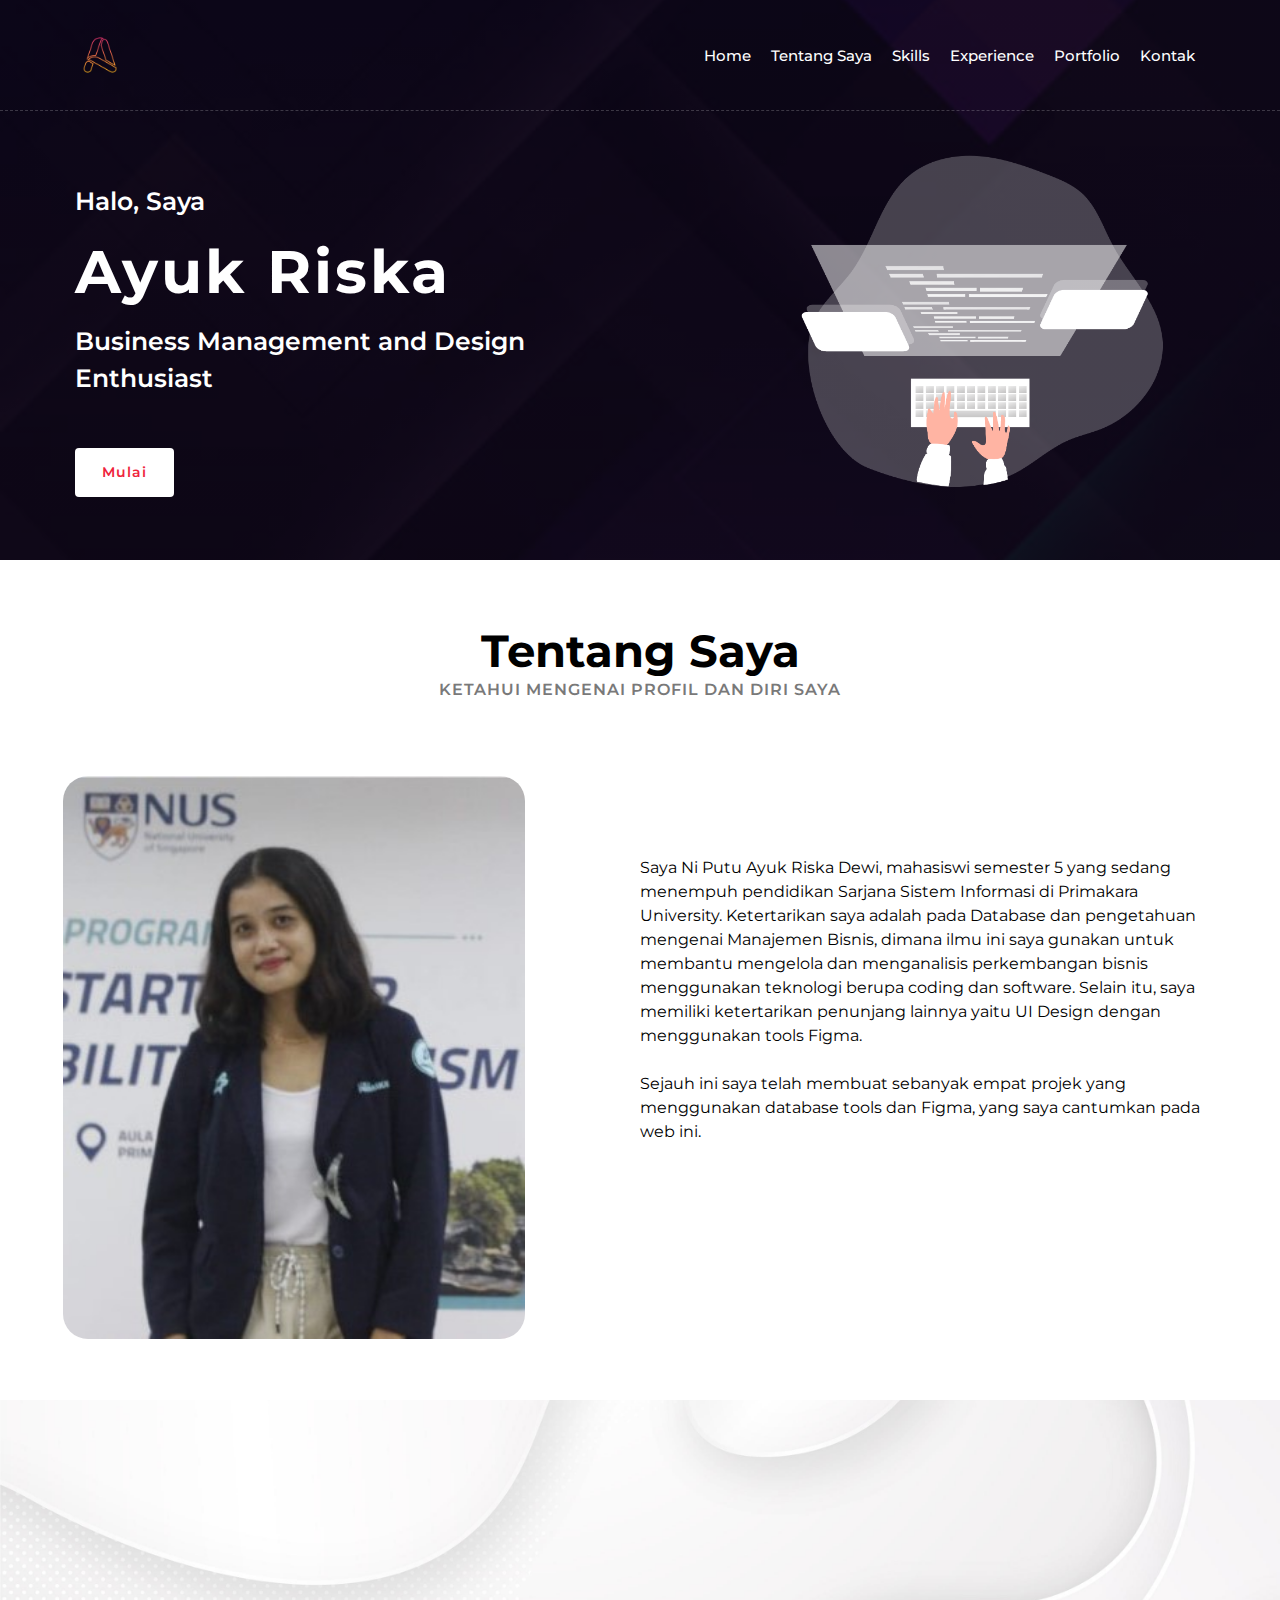
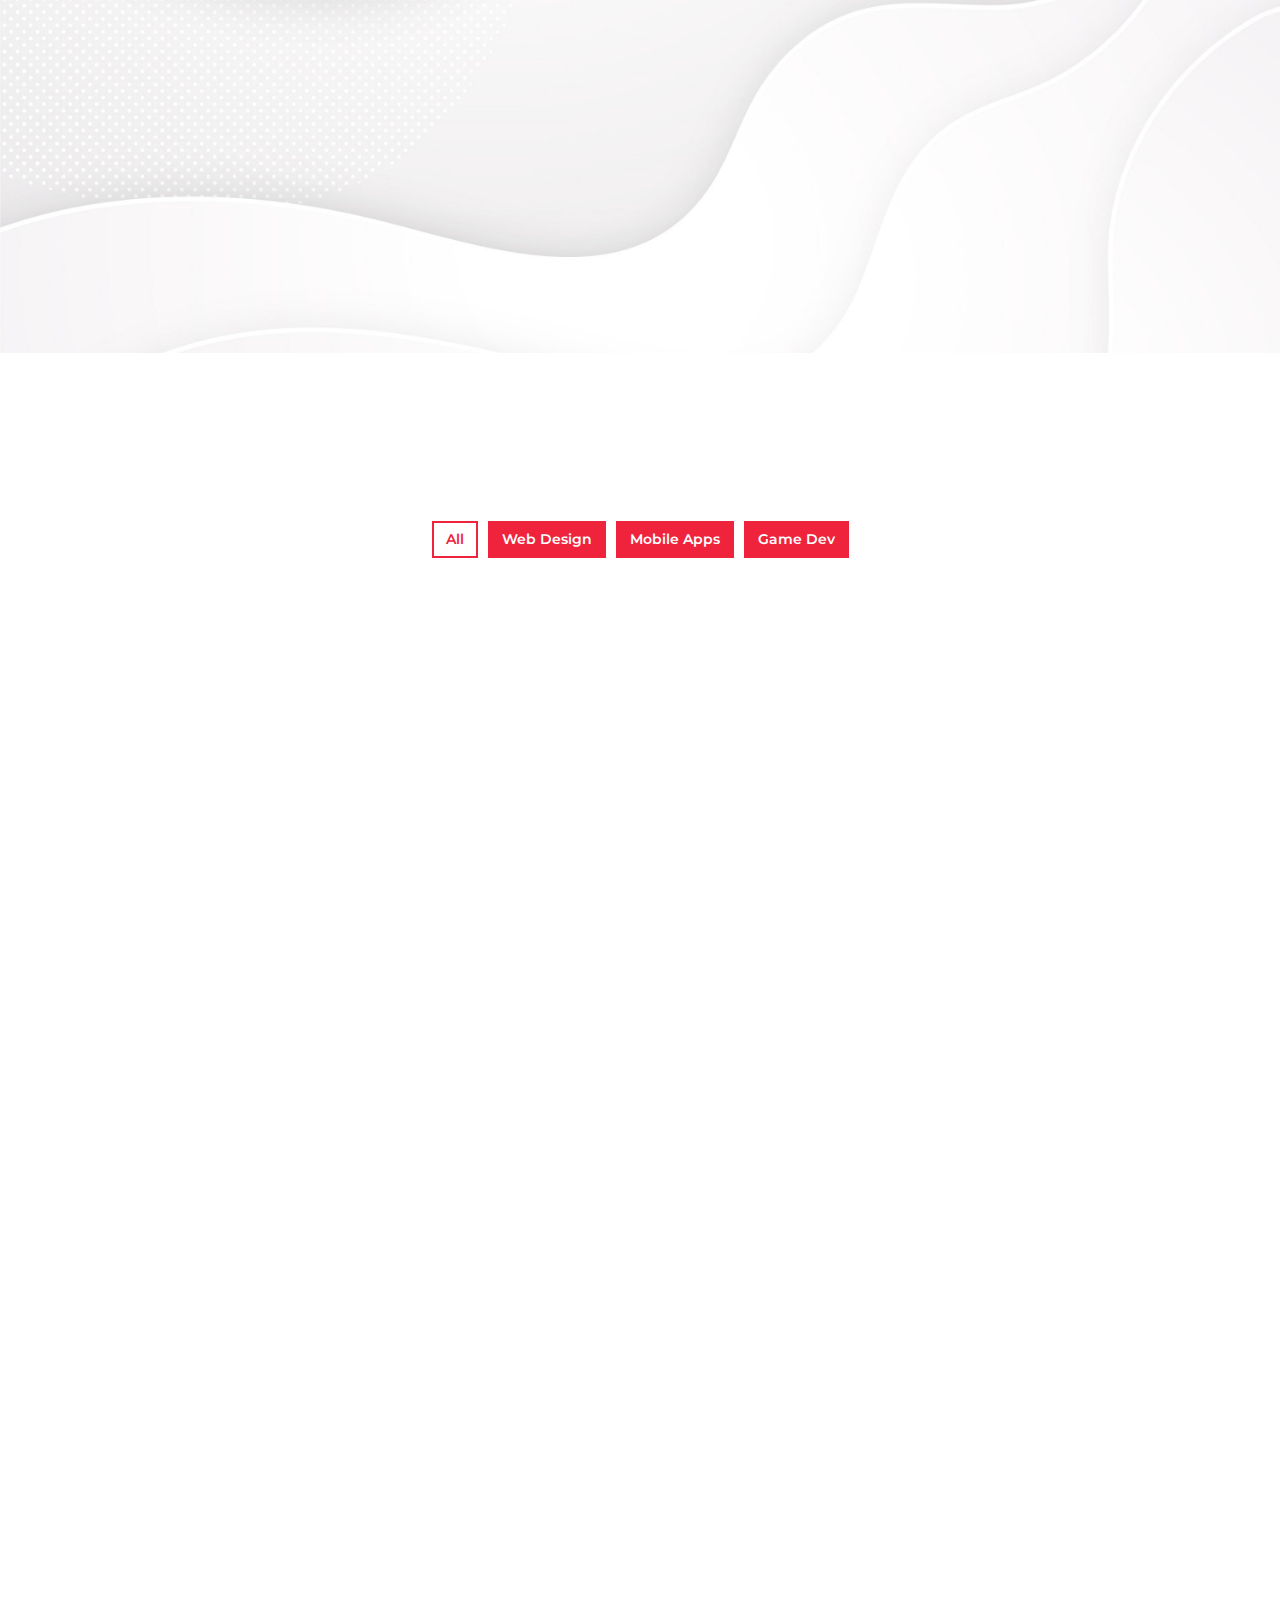
==== index.html @ 1e0d468a "progress 1" ====
<!DOCTYPE html>
<html lang="en">

<head>
    <meta charset="utf-8">
    <title>Ayuk Riska</title>
    <meta content="width=device-width, initial-scale=1.0" name="viewport">
    <meta content="Free Website Template" name="keywords">
    <meta content="Free Website Template" name="description">

    <!-- Favicon -->
    <link href="img/logo.png" rel="icon">

    <!-- Google Font -->
    <link href="https://fonts.googleapis.com/css2?family=Montserrat:wght@300;400;500;600;700&display=swap"
        rel="stylesheet">

    <!-- CSS Libraries -->
    <link href="https://stackpath.bootstrapcdn.com/bootstrap/4.4.1/css/bootstrap.min.css" rel="stylesheet">
    <link href="https://cdnjs.cloudflare.com/ajax/libs/font-awesome/5.10.0/css/all.min.css" rel="stylesheet">
    <link href="lib/animate/animate.min.css" rel="stylesheet">
    <link href="lib/owlcarousel/assets/owl.carousel.min.css" rel="stylesheet">
    <link href="lib/lightbox/css/lightbox.min.css" rel="stylesheet">

    <!-- Template Stylesheet -->
    <link href="css/style.css" rel="stylesheet">
</head>

<body data-spy="scroll" data-target=".navbar" data-offset="51">
    <!-- Nav Bar Start -->
    <div class="navbar navbar-expand-lg bg-light navbar-light">
        <div class="container-fluid">
            <img src="img/letter-a.png" class="navbar-fixed-top" width="50" height="auto">
            <button type="button" class="navbar-toggler" data-toggle="collapse" data-target="#navbarCollapse">
                <span class="navbar-toggler-icon"></span>
            </button>

            <div class="collapse navbar-collapse justify-content-between" id="navbarCollapse">
                <div class="navbar-nav ml-auto">
                    <a href="#home" class="nav-item nav-link active">Home</a>
                    <a href="#about" class="nav-item nav-link">Tentang Saya</a>
                    <a href="#service" class="nav-item nav-link">Skills</a>
                    <a href="#experience" class="nav-item nav-link">Experience</a>
                    <a href="#portfolio" class="nav-item nav-link">Portfolio</a>
                    <a href="#contact" class="nav-item nav-link">Kontak</a>
                </div>
            </div>
        </div>
    </div>
    <!-- Nav Bar End -->


    <!-- Hero Start -->
    <div class="hero" id="home">
        <div class="container-fluid">
            <div class="row align-items-center">
                <div class="col-sm-12 col-md-6">
                    <div class="hero-content">
                        <div class="hero-text">
                            <p>Halo, Saya</p>
                            <h1>Ayuk Riska</h1>
                            <p>Business Management and Design Enthusiast</p>
                        </div>
                        <div class="hero-btn" mt-5>
                            <a class="btn" href="#about">Mulai</a>
                        </div>
                    </div>
                </div>
                <div class="col-sm-12 col-md-6 d-none d-md-block">
                    <div class="hero-image">
                        <img src="img/header.png" alt="Hero Image">
                    </div>
                </div>
            </div>
        </div>
    </div>
    <!-- Hero End -->


 <!-- About Start -->
<div class="about wow fadeInUp" data-wow-delay="0.1s" id="about">
    <div class="container-fluid">
        <div class="row align-items-center">
            <div class="col-lg-12 pt-3">
                <div class="about-content mt-5 mx-3">
                    <div class="section-header text-center">
                        <h2>Tentang Saya</h2>
                        <p>Ketahui mengenai profil dan diri saya</p>
                    </div>
                </div>
                <div class="row mt-5 mx-5">
                    <div class="col-lg-6">
                        <div class="about-img my-3">
                            <img src="img/fotoori.jpg" alt="" style="width:80%;height:90%;">
                        </div>
                    </div>
                    <div class="about-text col-lg-6 text-left mt-5 pt-5">
                        <p>
                            Saya Ni Putu Ayuk Riska Dewi, mahasiswi semester 5 yang sedang menempuh pendidikan Sarjana Sistem
                            Informasi di Primakara University. Ketertarikan saya adalah pada Database dan pengetahuan
                            mengenai Manajemen Bisnis, dimana ilmu ini saya gunakan untuk membantu mengelola dan
                            menganalisis perkembangan bisnis menggunakan teknologi berupa coding dan software. 
                            Selain itu, saya memiliki ketertarikan penunjang lainnya yaitu UI Design
                            dengan menggunakan tools Figma.
                            <br><br>
                            Sejauh ini saya telah membuat sebanyak empat projek yang menggunakan database tools dan
                            Figma, yang saya cantumkan pada web ini.
                        </p>
                    </div>
                </div>
            </div>
        </div>
    </div>
</div>
<!-- About End -->



    <!-- Service Start -->
    <div class="service" id="service">
        <div class="container">
            <div class="section-header text-left wow zoomIn" data-wow-delay="0.1s">
                <h2>Skills Saya</h2>
                <p>Berikut adalah skills serta tools yang saya gunakan</p>
            </div>
            <div class="row">
                <div class="col-lg-6 wow fadeInUp" data-wow-delay="0.0s">
                    <div class="service-item">
                        <div class="service-icon">
                            <i class="fa fa-laptop"></i>
                        </div>
                        <div class="service-text">
                            <h3>UI Design</h3>
                            <p>
                                Figma merupakan aplikasi saya dalam membuat desain antarmuka yang fungsional dan nyaman
                            </p>
                        </div>
                    </div>
                </div>
                <div class="col-lg-6 wow fadeInUp" data-wow-delay="0.2s">
                    <div class="service-item">
                        <div class="service-icon">
                            <i class="fa fa-laptop-code"></i>
                        </div>
                        <div class="service-text">
                            <h3>Graphic Design</h3>
                            <p>
                                Saya dapat membuat desain yang estetik dan menarik dengan tools Canva
                        </div>
                    </div>
                </div>
                <div class="col-lg-6 wow fadeInUp" data-wow-delay="0.4s">
                    <div class="service-item">
                        <div class="service-icon">
                            <i class="fab fa-android"></i>
                        </div>
                        <div class="service-text">
                            <h3>Database Management</h3>
                            <p>
                                Saya menggunakan tools MySQL, PHPmyadmin, dan Mariadb untuk ini
                            </p>
                        </div>
                    </div>
                </div>
                <div class="col-lg-6 wow fadeInUp" data-wow-delay="0.6s">
                    <div class="service-item">
                        <div class="service-icon">
                            <i class="fab fa-instagram"></i>
                        </div>
                        <div class="service-text">
                            <h3>Content Creator Social Media</h3>
                            <p>
                                Saya dapat mengelola konsep, membuat desain grafis, serta caption yang menarik pada sosial media
                            </p>
                        </div>
                    </div>
                </div>
            </div>
        </div>
    </div>
    <!-- Service End -->


    <!-- Portfolio Start -->
    <div class="portfolio" id="portfolio">
        <div class="container">
            <div class="section-header text-center wow zoomIn" data-wow-delay="0.1s">
                <p>My Portfolio</p>
                <h2>My Excellent Portfolio</h2>
            </div>
            <div class="row">
                <div class="col-12">
                    <ul id="portfolio-filter">
                        <li data-filter="*" class="filter-active">All</li>
                        <li data-filter=".filter-1">Web Design</li>
                        <li data-filter=".filter-2">Mobile Apps</li>
                        <li data-filter=".filter-3">Game Dev</li>
                    </ul>
                </div>
            </div>
            <div class="row portfolio-container">
                <div class="col-lg-4 col-md-6 col-sm-12 portfolio-item filter-1 wow fadeInUp" data-wow-delay="0.0s">
                    <div class="portfolio-wrap">
                        <div class="portfolio-img">
                            <img src="img/portfolio-1.jpg" alt="Image">
                        </div>
                        <div class="portfolio-text">
                            <h3>eCommerce Website</h3>
                            <a class="btn" href="img/portfolio-1.jpg" data-lightbox="portfolio">+</a>
                        </div>
                    </div>
                </div>
                <div class="col-lg-4 col-md-6 col-sm-12 portfolio-item filter-2 wow fadeInUp" data-wow-delay="0.2s">
                    <div class="portfolio-wrap">
                        <div class="portfolio-img">
                            <img src="img/portfolio-2.jpg" alt="Image">
                        </div>
                        <div class="portfolio-text">
                            <h3>Product Landing Page</h3>
                            <a class="btn" href="img/portfolio-2.jpg" data-lightbox="portfolio">+</a>
                        </div>
                    </div>
                </div>
                <div class="col-lg-4 col-md-6 col-sm-12 portfolio-item filter-3 wow fadeInUp" data-wow-delay="0.4s">
                    <div class="portfolio-wrap">
                        <div class="portfolio-img">
                            <img src="img/portfolio-3.jpg" alt="Image">
                        </div>
                        <div class="portfolio-text">
                            <h3>JavaScript quiz game</h3>
                            <a class="btn" href="img/portfolio-3.jpg" data-lightbox="portfolio">+</a>
                        </div>
                    </div>
                </div>
                <div class="col-lg-4 col-md-6 col-sm-12 portfolio-item filter-1 wow fadeInUp" data-wow-delay="0.6s">
                    <div class="portfolio-wrap">
                        <div class="portfolio-img">
                            <img src="img/portfolio-4.jpg" alt="Image">
                        </div>
                        <div class="portfolio-text">
                            <h3>JavaScript drawing</h3>
                            <a class="btn" href="img/portfolio-4.jpg" data-lightbox="portfolio">+</a>
                        </div>
                    </div>
                </div>
                <div class="col-lg-4 col-md-6 col-sm-12 portfolio-item filter-2 wow fadeInUp" data-wow-delay="0.8s">
                    <div class="portfolio-wrap">
                        <div class="portfolio-img">
                            <img src="img/portfolio-5.jpg" alt="Image">
                        </div>
                        <div class="portfolio-text">
                            <h3>Social Mobile Apps</h3>
                            <a class="btn" href="img/portfolio-5.jpg" data-lightbox="portfolio">+</a>
                        </div>
                    </div>
                </div>
                <div class="col-lg-4 col-md-6 col-sm-12 portfolio-item filter-3 wow fadeInUp" data-wow-delay="1s">
                    <div class="portfolio-wrap">
                        <div class="portfolio-img">
                            <img src="img/portfolio-6.jpg" alt="Image">
                        </div>
                        <div class="portfolio-text">
                            <h3>Company Website</h3>
                            <a class="btn" href="img/portfolio-6.jpg" data-lightbox="portfolio">+</a>
                        </div>
                    </div>
                </div>
            </div>
        </div>
    </div>
    <!-- Portfolio End -->



    <!-- Footer Start -->
    <div class="footer wow fadeIn" data-wow-delay="0.3s">
        <div class="container-fluid">
            <div class="container">
                <div class="footer-info">
                    <h2>Kate Winslet</h2>
                    <h3>123 Street, New York, USA</h3>
                    <div class="footer-menu">
                        <p>+012 345 67890</p>
                        <p>info@example.com</p>
                    </div>
                    <div class="footer-social">
                        <a href=""><i class="fab fa-twitter"></i></a>
                        <a href=""><i class="fab fa-facebook-f"></i></a>
                        <a href=""><i class="fab fa-youtube"></i></a>
                        <a href=""><i class="fab fa-instagram"></i></a>
                        <a href=""><i class="fab fa-linkedin-in"></i></a>
                    </div>
                </div>
            </div>
            <div class="container copyright">
                <p>&copy; <a href="#">Your Site Name</a>, All Right Reserved | Designed By <a
                        href="https://htmlcodex.com">HTML Codex</a></p>
            </div>
        </div>
    </div>
    <!-- Footer End -->


    <!-- Back to top button -->
    <a href="#" class="btn back-to-top"><i class="fa fa-chevron-up"></i></a>


    <!-- Pre Loader -->
    <div id="loader" class="show">
        <div class="loader"></div>
    </div>


    <!-- JavaScript Libraries -->
    <script src="https://code.jquery.com/jquery-3.4.1.min.js"></script>
    <script src="https://stackpath.bootstrapcdn.com/bootstrap/4.4.1/js/bootstrap.bundle.min.js"></script>
    <script src="lib/easing/easing.min.js"></script>
    <script src="lib/wow/wow.min.js"></script>
    <script src="lib/waypoints/waypoints.min.js"></script>
    <script src="lib/typed/typed.min.js"></script>
    <script src="lib/owlcarousel/owl.carousel.min.js"></script>
    <script src="lib/isotope/isotope.pkgd.min.js"></script>
    <script src="lib/lightbox/js/lightbox.min.js"></script>

    <!-- Contact Javascript File -->
    <script src="mail/jqBootstrapValidation.min.js"></script>
    <script src="mail/contact.js"></script>

    <!-- Template Javascript -->
    <script src="js/main.js"></script>
</body>

</html>
---- css/style.css ----
/*******************************/
/********* General CSS *********/
/*******************************/
body {
  color: #797979;
  background: #ffffff;
  font-family: "Montserrat", sans-serif;
}

h1,
h2,
h3,
h4,
h5,
h6 {
  color: #000;
}

a {
  color: #313131;
  transition: 0.3s;
}

a:hover,
a:active,
a:focus {
  color: #ef233c;
  outline: none;
  text-decoration: none;
}

.btn:focus,
.form-control:focus {
  box-shadow: none;
}

.container-fluid {
  max-width: 1366px;
}

.btn {
  padding: 12px 25px;
  font-size: 14px;
  font-weight: 600;
  letter-spacing: 1px;
  color: #ffffff;
  background: #ef233c;
  border: 2px solid transparent;
  border-radius: 20;
  box-shadow: inset 0 0 0 50px #ef233c;
  transition: ease-out 0.3s;
}

.btn:hover {
  color: #ef233c;
  background: transparent;
  box-shadow: inset 0 0 0 0 #ef233c;
  border-color: #ef233c;
}

#loader {
  position: fixed;
  top: 0;
  right: 0;
  bottom: 0;
  left: 0;
  display: flex;
  align-items: center;
  justify-content: center;
  background: #ffffff;
  opacity: 0;
  visibility: hidden;
  -webkit-transition: opacity 0.3s ease-out, visibility 0s linear 0.3s;
  -o-transition: opacity 0.3s ease-out, visibility 0s linear 0.3s;
  transition: opacity 0.3s ease-out, visibility 0s linear 0.3s;
  z-index: 999;
}

#loader.show {
  -webkit-transition: opacity 0.6s ease-out, visibility 0s linear 0s;
  -o-transition: opacity 0.6s ease-out, visibility 0s linear 0s;
  transition: opacity 0.6s ease-out, visibility 0s linear 0s;
  visibility: visible;
  opacity: 1;
}

#loader .loader {
  position: relative;
  width: 45px;
  height: 45px;
  border: 5px solid #dddddd;
  border-top: 5px solid #ef233c;
  border-radius: 50%;
  -webkit-animation: spin 2s linear infinite;
  animation: spin 2s linear infinite;
}

@-webkit-keyframes spin {
  0% {
    -webkit-transform: rotate(0deg);
  }
  100% {
    -webkit-transform: rotate(360deg);
  }
}

@keyframes spin {
  0% {
    transform: rotate(0deg);
  }
  100% {
    transform: rotate(360deg);
  }
}

.back-to-top {
  position: fixed;
  display: none;
  width: 44px;
  height: 44px;
  padding: 8px 0;
  text-align: center;
  line-height: 1;
  font-size: 22px;
  right: 15px;
  bottom: 15px;
  z-index: 9;
}

.back-to-top i {
  color: #ffffff;
}

.back-to-top:hover i {
  color: #414141;
}

/**********************************/
/*********** Nav Bar CSS **********/
/**********************************/
.navbar {
  position: relative;
  transition: 0.5s;
  z-index: 999;
}

.navbar.nav-sticky {
  position: fixed;
  top: 0;
  width: 100%;
  box-shadow: 0 2px 5px rgba(0, 0, 0, 0.3);
}

.navbar .navbar-brand {
  margin: 0;
  font-size: 45px;
  line-height: 0px;
  font-weight: 700;
  letter-spacing: 2px;
  transition: 0.5s;
}

.navbar .navbar-brand img {
  max-width: 100%;
  max-height: 40px;
}

.navbar .dropdown-menu {
  margin-top: 0;
  border: 0;
  border-radius: 0;
  background: #f8f9fa;
}

@media (min-width: 992px) {
  .navbar {
    position: absolute;
    width: 100%;
    padding: 30px 60px;
    background: transparent !important;
    border-bottom: 1px dashed rgba(256, 256, 256, 0.2);
    z-index: 9;
  }

  .navbar.nav-sticky {
    padding: 10px 60px;
    background: #ffffff !important;
  }

  .navbar .navbar-brand {
    color: #ffffff;
  }

  .navbar.nav-sticky .navbar-brand {
    color: #ef233c;
  }

  .navbar-light .navbar-nav .nav-link,
  .navbar-light .navbar-nav .nav-link:focus {
    padding: 10px 10px 8px 10px;
    color: #ffffff;
    font-size: 15px;
    font-weight: 500;
  }

  .navbar-light.nav-sticky .navbar-nav .nav-link,
  .navbar-light.nav-sticky .navbar-nav .nav-link:focus {
    color: #414141;
  }

  .navbar-light .navbar-nav .nav-link:hover,
  .navbar-light .navbar-nav .nav-link.active {
    color: #fff;
  }

  .navbar-light.nav-sticky .navbar-nav .nav-link:hover,
  .navbar-light.nav-sticky .navbar-nav .nav-link.active {
    color: #de3e16;
  }
}

@media (max-width: 991.98px) {
  .navbar {
    padding: 15px;
    background: #ffffff !important;
  }

  .navbar .navbar-brand {
    color: #ef233c;
  }

  .navbar .navbar-nav {
    margin-top: 15px;
  }

  .navbar a.nav-link {
    padding: 5px;
  }

  .navbar .dropdown-menu {
    box-shadow: none;
  }
}

/*******************************/
/********** Hero CSS ***********/
/*******************************/
.hero {
  position: relative;
  width: 100%;
  margin-bottom: 45px;
  padding: 120px 0 0 0;
  overflow: hidden;
  background: linear-gradient(rgba(0, 0, 0, 0.85), rgba(0, 0, 0, 0.85)),
    url(../img/bg.jpg) repeat;
  background-position: center;
  background-repeat: no-repeat;
  background-size: cover;
}

.hero .container-fluid {
  padding: 0;
}

.hero .hero-image {
  position: relative;
  text-align: right;
  padding-right: 75px;
}

.hero .hero-image img {
  max-width: 80%;
  max-height: 80%;
}

.hero .hero-content {
  position: relative;
  padding-left: 75px;
  display: flex;
  align-items: flex-start;
  justify-content: center;
  flex-direction: column;
}

.hero .hero-text p {
  color: #ffffff;
  font-size: 25px;
  font-weight: 600;
  margin-bottom: 15px;
}

.hero .hero-text h1 {
  color: #ffffff;
  font-size: 60px;
  font-weight: 700;
  letter-spacing: 3px;
  margin-bottom: 15px;
}

.hero .hero-text h3 {
  display: inline-block;
  margin: 0;
  height: 35px;
  color: #ffffff;
  font-size: 35px;
  font-weight: 600;
}

.hero .hero-btn .btn {
  margin-top: 35px;
  color: #ef233c;
  background: #ffffff;
  box-shadow: inset 0 0 0 50px #ffffff;
}

.hero .hero-btn .btn:hover {
  color: #ffffff;
  background: transparent;
  box-shadow: inset 0 0 0 0 #ffffff;
  border-color: #ffffff;
}

.hero .hero-btn .btn:first-child {
  margin-right: 10px;
}

@media (max-width: 991.98px) {
  .hero {
    padding-top: 60px;
  }

  .hero .hero-content {
    padding: 0 15px;
  }

  .hero .hero-text p {
    font-size: 20px;
  }

  .hero .hero-text h1 {
    font-size: 45px;
  }

  .hero .hero-text h3 {
    font-size: 25px;
    height: 25px;
  }

  .hero .hero-btn .btn {
    padding: 12px 30px;
    letter-spacing: 1px;
  }
}

@media (max-width: 767.98px) {
  .hero {
    padding-top: 60px;
    padding-bottom: 60px;
  }

  .hero,
  .hero .hero-text,
  .hero .hero-btn {
    width: 100%;
    text-align: center;
  }

  .hero .hero-text p {
    font-size: 18px;
  }

  .hero .hero-text h1 {
    font-size: 35px;
  }

  .hero .hero-text h3 {
    font-size: 22px;
    height: 22px;
  }

  .hero .hero-btn .btn {
    padding: 10px 15px;
    letter-spacing: 1px;
  }
}

@media (max-width: 575.98px) {
  .hero .hero-text p {
    font-size: 16px;
  }

  .hero .hero-text h1 {
    font-size: 30px;
  }

  .hero .hero-text h3 {
    font-size: 18px;
    height: 18px;
  }

  .hero .hero-btn .btn {
    padding: 8px 10px;
    letter-spacing: 0;
  }
}

/*******************************/
/******* Section Header ********/
/*******************************/
.section-header {
  position: relative;
  margin-bottom: 45px;
}

.section-header p {
  display: inline-block;

  margin-bottom: 10px;

  position: relative;
  font-size: 16px;
  font-weight: 600;
  letter-spacing: 1px;
  text-transform: uppercase;
  background: #ffffff;
}

.section-header h2 {
  margin: 0;
  position: relative;
  font-size: 45px;
  font-weight: 700;
  font-color: #000;
  /*background: -webkit-linear-gradient(#EC1E84, #fad955);
    -webkit-background-clip: text;
    -webkit-text-fill-color: transparent; */
}

@media (max-width: 767.98px) {
  .section-header h2 {
    font-size: 30px;
  }
}

/********** About CSS **********/

.about {
  position: relative;
  width: 100%;
  margin: -45px 0 45px 0;
}

.about .col-lg-6 {
  padding: 0;
}

.about .section-header {
  margin-bottom: 30px;
}

.about .about-img {
  position: relative;
  border-radius: 25px;
}

.about .about-img img {
  position: relative;
  object-fit: cover;
  border-radius: 25px;
}

.about .about-content {
  padding: 0 60px;
}

.about .about-text p {
  font-size: 16px;
  color: #000;
}

.about .skills {
  margin-bottom: 30px;
}

.about .skill-name {
  margin-top: 15px;
}

.about .skill-name p {
  display: inline-block;
  margin-bottom: 5px;
  font-size: 16px;
  font-weight: 400;
}

.about .skill-name p:last-child {
  float: right;
}

.about .progress {
  height: 10px;
  border-radius: 10px;
  background: #dddddd;
}

.about .progress .progress-bar {
  width: 0px;
  background: #ef233c;
  border-radius: 10px;
  transition: 2s;
}

.about .about-text a.btn {
  margin-top: 15px;
}

@media (max-width: 991.98px) {
  .about .about-content {
    padding: 45px 15px 0 15px;
  }
}

/*******************************/
/******* Experience CSS ********/
/*******************************/
.experience {
  position: relative;
  padding: 45px 0 15px 0;
}

.experience .timeline {
  position: relative;
  width: 100%;
}

.experience .timeline::after {
  content: "";
  position: absolute;
  width: 2px;
  background: #ef233c;
  top: 0;
  bottom: 0;
  left: 50%;
  margin-left: -1px;
}

.experience .timeline .timeline-item {
  position: relative;
  background: inherit;
  width: 50%;
  margin-bottom: 30px;
}

.experience .timeline .timeline-item.left {
  left: 0;
  padding-right: 30px;
}

.experience .timeline .timeline-item.right {
  left: 50%;
  padding-left: 30px;
}

.experience .timeline .timeline-item::after {
  content: "";
  position: absolute;
  width: 16px;
  height: 16px;
  top: 48px;
  right: -8px;
  background: #ffffff;
  border: 2px solid #ef233c;
  border-radius: 16px;
  z-index: 1;
}

.experience .timeline .timeline-item.right::after {
  left: -8px;
}

.experience .timeline .timeline-item::before {
  content: "";
  position: absolute;
  width: 0;
  height: 0;
  top: 46px;
  right: 10px;
  z-index: 1;
  border: 10px solid;
  border-color: transparent transparent transparent #dddddd;
}

.experience .timeline .timeline-item.right::before {
  left: 10px;
  border-color: transparent #dddddd transparent transparent;
}

.experience .timeline .timeline-date {
  position: absolute;
  width: 100%;
  top: 44px;
  font-size: 16px;
  font-weight: 600;
  color: #ef233c;
  text-transform: uppercase;
  letter-spacing: 1px;
  z-index: 1;
}

.experience .timeline .timeline-item.left .timeline-date {
  text-align: left;
  left: calc(100% + 55px);
}

.experience .timeline .timeline-item.right .timeline-date {
  text-align: right;
  right: calc(100% + 55px);
}

.experience .timeline .timeline-text {
  padding: 30px;
  background: #ffffff;
  position: relative;
  border-right: 5px solid #dddddd;
  box-shadow: 0 0 60px rgba(0, 0, 0, 0.08);
}

.experience .timeline .timeline-item.right .timeline-text {
  border-right: none;
  border-left: 5px solid #dddddd;
}

.experience .timeline .timeline-text h2 {
  margin: 0 0 5px 0;
  font-size: 22px;
  font-weight: 600;
}

.experience .timeline .timeline-text h4 {
  margin: 0 0 10px 0;
  font-size: 16px;
  font-style: italic;
  font-weight: 400;
}

.experience .timeline .timeline-text p {
  margin: 0;
  font-size: 16px;
}

@media (max-width: 767.98px) {
  .experience .timeline::after {
    left: 8px;
  }

  .experience .timeline .timeline-item {
    width: 100%;
    padding-left: 38px;
  }

  .experience .timeline .timeline-item.left {
    padding-right: 0;
  }

  .experience .timeline .timeline-item.right {
    left: 0%;
    padding-left: 38px;
  }

  .experience .timeline .timeline-item.left::after,
  .experience .timeline .timeline-item.right::after {
    left: 0;
  }

  .experience .timeline .timeline-item.left::before,
  .experience .timeline .timeline-item.right::before {
    left: 18px;
    border-color: transparent #dddddd transparent transparent;
  }

  .experience .timeline .timeline-item.left .timeline-date,
  .experience .timeline .timeline-item.right .timeline-date {
    position: relative;
    top: 0;
    right: auto;
    left: 0;
    text-align: left;
    margin-bottom: 10px;
  }

  .experience .timeline .timeline-item.left .timeline-text,
  .experience .timeline .timeline-item.right .timeline-text {
    border-right: none;
    border-left: 5px solid #dddddd;
  }
}

/*******************************/
/********* Service CSS *********/
/*******************************/
.service {
  position: relative;
  width: 100%;
  padding: 45px 0 15px 0;
  background: url(../img/bgputih.jpg) no-repeat center center;
  background-size: cover;
}

.service .service-item {
  position: relative;
  margin-bottom: 30px;
  display: flex;
  align-items: center;
  box-shadow: inset 0 0 0 0 transparent;
  transition: ease-out 0.5s;
}

.service .service-item:hover {
  box-shadow: inset 800px 0 0 0 #2e2d2d;
}

.service .service-icon {
  position: relative;
  width: 150px;
  min-height: 150px;
  display: flex;
  align-items: center;
  justify-content: center;
  border: 1px solid #000;
  background: #ffffff;
}

.service .service-icon i {
  position: relative;
  font-size: 60px;
  color: #000;
  transition: 0.3s;
}

.service .service-item:hover i {
  font-size: 75px;
}

.service .service-text {
  position: relative;
  width: calc(100% - 120px);
  padding: 0 30px;
}

.service .service-text h3 {
  margin-bottom: 10px;
  font-size: 20px;
  font-weight: 600;
  transition: 1s;
}

.service .service-text p {
  margin: 0;
  font-size: 16px;
  transition: 1s;
}

.service .service-item:hover .service-text h3,
.service .service-item:hover .service-text p {
  color: #fff;
}

@media (max-width: 575.98px) {
  .service .service-text h3 {
    font-size: 16px;
    margin-bottom: 5px;
  }

  .service .service-text p {
    font-size: 14px;
  }
}

/*******************************/
/******** Portfolio CSS ********/
/*******************************/
.portfolio {
  position: relative;
  padding: 45px 0 15px 0;
}

.portfolio #portfolio-filter {
  padding: 0;
  margin: -15px 0 25px 0;
  list-style: none;
  font-size: 0;
  text-align: center;
}

.portfolio #portfolio-filter li {
  cursor: pointer;
  display: inline-block;
  margin: 5px;
  padding: 6px 12px;
  font-size: 14px;
  font-weight: 600;
  color: #ffffff;
  background: #ef233c;
  border: 2px solid transparent;
  border-radius: 0;
  box-shadow: inset 0 0 0 50px #ef233c;
  transition: ease-out 0.3s;
  -webkit-transition: ease-out 0.3s;
  -moz-transition: ease-out 0.3s;
}

.portfolio #portfolio-filter li:hover,
.portfolio #portfolio-filter li.filter-active {
  color: #ef233c;
  background: transparent;
  box-shadow: inset 0 0 0 0 #ef233c;
  border-color: #ef233c;
}

.portfolio .portfolio-item {
  position: relative;
}

.portfolio .portfolio-wrap {
  position: relative;
  width: 100%;
}

.portfolio .portfolio-img {
  position: relative;
  overflow: hidden;
}

.portfolio .portfolio-img img {
  position: relative;
  width: 100%;
  height: 100%;
  object-fit: cover;
  transform: scale(1.1);
  transition: 0.5s;
}

.portfolio .portfolio-item:hover img {
  margin-left: 15px;
}

.portfolio .portfolio-text {
  position: relative;
  height: 60px;
  width: calc(100% - 30px);
  margin: -30px 15px 30px 15px;
  display: flex;
  align-items: center;
  background: #ffffff;
  box-shadow: 0 0 15px rgba(0, 0, 0, 0.12);
}

.portfolio .portfolio-text h3 {
  width: calc(100% - 70px);
  font-size: 18px;
  font-weight: 600;
  margin: 0 0 0 15px;
  white-space: nowrap;
  overflow: hidden;
}

.portfolio .portfolio-text a.btn {
  width: 50px;
  height: 50px;
  padding: 0 0 2px 1px;
  display: flex;
  align-items: center;
  justify-content: center;
  font-size: 45px;
  font-weight: 100;
}

.portfolio .portfolio-item:hover a.btn {
  color: #ef233c;
  background: transparent;
  box-shadow: inset 0 0 0 0 #ef233c;
  border-color: #ef233c;
}

/*******************************/
/********* Banner CSS **********/
/*******************************/
.banner {
  position: relative;
  width: 100%;
  margin: 45px 0;
  padding: 90px 0;
  background: #ef233c;
}

.banner .container {
  max-width: 750px;
  text-align: center;
}

.banner .section-header {
  margin-bottom: 20px;
}

.banner .section-header p {
  color: #414141;
  background: transparent;
}

.banner .section-header p::after {
  display: none;
}

.banner .section-header h2 {
  color: #ffffff;
}

.banner .section-header h2 span {
  color: #414141;
  font-size: 50px;
}

.banner .banner-text p {
  font-size: 18px;
  color: #ffffff;
}

.banner .banner-text .btn {
  margin-top: 15px;
  color: #ef233c;
  background: #ffffff;
  box-shadow: inset 0 0 0 50px #ffffff;
}

.banner .banner-text .btn:hover {
  color: #ffffff;
  background: transparent;
  box-shadow: inset 0 0 0 0 #ffffff;
  border-color: #ffffff;
}

/*******************************/
/********* Pricing CSS *********/
/*******************************/
.price {
  position: relative;
  width: 100%;
  padding: 45px 0 15px 0;
}

.price .row {
  padding: 0 15px;
}

.price .col-md-4 {
  padding: 0;
}

.price .price-item {
  position: relative;
  margin-bottom: 30px;
  background: #ffffff;
}

.price .featured-item {
  box-shadow: 0 0 30px rgba(0, 0, 0, 0.2);
  z-index: 1;
}

.price .price-header,
.price .price-body,
.price .price-footer {
  position: relative;
  text-align: center;
}

.price .price-header {
  padding: 45px 0 30px 0;
  color: #414141;
}

.price .price-item.featured-item .price-header {
  color: #ef233c;
}

.price .price-title h2 {
  font-size: 25px;
  font-weight: 400;
  text-transform: uppercase;
}

.price .price-prices h2 {
  font-size: 45px;
  font-weight: 700;
  margin-left: 10px;
}

.price .price-prices h2 small {
  position: absolute;
  font-size: 18px;
  font-weight: 400;
  margin-top: 9px;
  margin-left: -12px;
}

.price .price-prices h2 span {
  margin-left: 1px;
  font-size: 18px;
  font-weight: 400;
}

.price .price-item.featured-item h2 {
  color: #ef233c;
}

.price .price-body {
  padding: 0 0 20px 0;
}

.price .price-description ul {
  margin: 0;
  padding: 0;
  list-style: none;
}

.price .price-description ul li {
  padding: 0 0 20px 0;
}

.price .price-item .price-action {
  padding-bottom: 45px;
}

.price .price-item .price-action .btn {
  color: #ffffff;
  background: #414141;
  box-shadow: inset 0 0 0 50px #414141;
}

.price .price-item .price-action .btn:hover {
  color: #414141;
  background: transparent;
  box-shadow: inset 0 0 0 0 #414141;
  border-color: #414141;
}

.price .price-item.featured-item .price-action .btn {
  color: #ffffff;
  background: #ef233c;
  box-shadow: inset 0 0 0 50px #ef233c;
}

.price .price-item.featured-item .price-action .btn:hover {
  color: #ef233c;
  background: transparent;
  box-shadow: inset 0 0 0 0 #ef233c;
  border-color: #ef233c;
}

/*******************************/
/*********** Team CSS **********/
/*******************************/
.team {
  position: relative;
  width: 100%;
  padding: 45px 0 15px 0;
}

.team .team-item {
  position: relative;
  background: #ffffff;
  margin-bottom: 30px;
  display: flex;
  align-items: center;
  justify-content: flex-start;
  box-shadow: inset 0 0 0 0 transparent;
  transition: ease-out 0.5s;
}

.team .team-img {
  position: relative;
  width: 50%;
  overflow: hidden;
}

.team .team-img img {
  position: relative;
  width: 100%;
  transition: 0.5s;
}

.team .team-text {
  position: relative;
  width: 50%;
  padding: 0 30px;
}

.team .team-text h2 {
  color: #ef233c;
  font-size: 18px;
  font-weight: 600;
  margin-bottom: 5px;
  transition: 1s;
}

.team .team-text h4 {
  font-size: 14px;
  font-weight: 600;
  margin-bottom: 15px;
  transition: 1s;
}

.team .team-text p {
  margin-bottom: 20px;
  transition: 1s;
}

.team .team-social {
  position: relative;
  display: flex;
  align-items: center;
  justify-content: flex-start;
}

.team .team-social a.btn {
  width: 35px;
  height: 35px;
  padding: 0;
  display: flex;
  align-items: center;
  justify-content: center;
  font-size: 14px;
  font-weight: normal;
  margin-right: 5px;
}

.team .team-item:hover {
  box-shadow: inset 800px 0 0 0 #ef233c;
}

.team .team-item:hover .team-img img {
  transform: scale(1.2);
}

.team .team-item:hover .team-text h2,
.team .team-item:hover .team-text h4,
.team .team-item:hover .team-text p {
  color: #ffffff;
}

.team .team-item:hover .team-social a.btn {
  background: #ffffff;
}

.team .team-item:hover .team-social a.btn:hover {
  border-color: #ffffff;
}

@media (max-width: 575.98px) {
  .team .team-text {
    padding: 0 15px;
  }

  .team .team-text h2 {
    font-size: 16px;
    margin-bottom: 0;
  }

  .team .team-text h4 {
    margin-bottom: 5px;
  }

  .team .team-text p {
    font-size: 14px;
    line-height: 18px;
    margin-bottom: 10px;
  }
}

/*******************************/
/******* Testimonial CSS *******/
/*******************************/
.testimonial {
  position: relative;
  margin: 45px 0;
  padding: 90px 0;
  background: #ef233c;
}

.testimonial .container {
  max-width: 900px;
}

.testimonial .testimonial-icon {
  margin-bottom: 45px;
  text-align: center;
}

.testimonial .testimonial-icon i {
  font-size: 60px;
  color: rgba(256, 256, 256, 0.5);
}

.testimonial .testimonial-item {
  position: relative;
  margin: 0 15px;
  text-align: center;
}

.testimonial .testimonial-img {
  position: relative;
  margin-bottom: 15px;
  z-index: 1;
}

.testimonial .testimonial-item img {
  margin: 0 auto;
  width: 120px;
  padding: 10px;
  border: 5px dotted #ffffff;
  border-radius: 100px;
}

.testimonial .testimonial-text {
  position: relative;
  margin-top: -70px;
  padding: 65px 35px 30px 35px;
  text-align: center;
  background: #ffffff;
  border-radius: 500px;
}

.testimonial .testimonial-item p {
  font-size: 18px;
  font-style: italic;
}

.testimonial .testimonial-text h3 {
  color: #ef233c;
  font-size: 18px;
  font-weight: 600;
  margin-bottom: 10px;
}

.testimonial .testimonial-text h4 {
  color: #666666;
  font-size: 14px;
  margin-bottom: 0;
}

.testimonial .owl-dots {
  margin-top: 15px;
  text-align: center;
}

.testimonial .owl-dot {
  display: inline-block;
  margin: 0 5px;
  width: 12px;
  height: 12px;
  border-radius: 50%;
  background: rgba(256, 256, 256, 0.5);
}

.testimonial .owl-dot.active {
  background: #ffffff;
}

/*******************************/
/********* Contact CSS *********/
/*******************************/
.contact {
  position: relative;
  width: 100%;
  margin: 45px 0;
  background: #ef233c;
}

.contact .container-fluid {
  background: url(../img/contact.jpg) left center no-repeat;
  background-size: contain;
}

.contact .contact-form {
  position: relative;
  padding: 90px 0 90px 45px;
  background: #ef233c;
}

.contact .contact-form input {
  color: #ffffff;
  padding: 15px 0;
  background: none;
  border-radius: 0;
  border: none;
  border-bottom: 1px solid rgba(256, 256, 256, 0.5);
}

.contact .contact-form textarea {
  color: #ffffff;
  height: 90px;
  padding: 15px 0;
  background: none;
  border-radius: 0;
  border: none;
  border-bottom: 1px solid rgba(256, 256, 256, 0.5);
}

.contact .contact-form .form-control::placeholder {
  color: #ffffff;
  opacity: 1;
}

.contact .contact-form .form-control:-ms-input-placeholder,
.contact .contact-form .form-control::-ms-input-placeholder {
  color: #ffffff;
}

.contact .contact-form .btn {
  margin-top: 35px;
  color: #ef233c;
  background: #ffffff;
  box-shadow: inset 0 0 0 50px #ffffff;
}

.contact .contact-form .btn:hover {
  color: #ffffff;
  background: transparent;
  box-shadow: inset 0 0 0 0 #ffffff;
  border-color: #ffffff;
}

.contact .help-block ul {
  margin: 0;
  padding: 0;
  list-style-type: none;
  font-size: 14px;
  font-style: italic;
  color: #ffffff;
}

@media (max-width: 767.98px) {
  .contact .container-fluid {
    background: none;
  }

  .contact .contact-form {
    padding: 90px 0;
  }
}

/*******************************/
/*********** Blog CSS **********/
/*******************************/
.blog {
  position: relative;
  width: 100%;
  padding: 45px 0 15px 0;
}

.blog .blog-item {
  position: relative;
  margin-bottom: 30px;
}

.blog .blog-img {
  position: relative;
  width: 100%;
  overflow: hidden;
}

.blog .blog-img img {
  width: 100%;
  transition: 0.5s;
}

.blog .blog-item:hover img {
  transform: scale(1.1);
}

.blog .blog-text {
  position: relative;
  padding: 30px;
  border-right: 1px solid rgba(0, 0, 0, 0.07);
  border-bottom: 1px solid rgba(0, 0, 0, 0.07);
  border-left: 1px solid rgba(0, 0, 0, 0.07);
}

.blog .blog-text h2 {
  font-size: 25px;
  font-weight: 600;
}

.blog .blog-text p {
  margin-bottom: 10px;
}

.blog .blog-item a.btn {
  margin-top: 10px;
  padding: 8px 15px;
}

.blog .blog-item a.btn i {
  margin-left: 5px;
}

.blog .blog-meta {
  position: relative;
  display: flex;
  margin-bottom: 15px;
}

.blog .blog-meta p {
  margin: 0 10px 0 0;
  font-size: 13px;
}

.blog .blog-meta i {
  color: #414141;
  margin-right: 5px;
}

.blog .blog-meta p:last-child {
  margin: 0;
}

/*******************************/
/********* Footer CSS **********/
/*******************************/
.footer {
  position: relative;
  margin-top: 45px;
  background: #000;
}

.footer .container-fluid {
  padding: 60px 0 0 0;
}

.footer .footer-info {
  position: relative;
  width: 100%;
  text-align: center;
}

.footer .footer-info h2 {
  margin-bottom: 20px;
  font-size: 30px;
  font-weight: 700;
  color: #ffffff;
}

.footer .footer-info h3 {
  margin-bottom: 25px;
  font-size: 22px;
  font-weight: 600;
  color: #ffffff;
}

.footer .footer-menu {
  width: 100%;
  display: flex;
  justify-content: center;
}

.footer .footer-menu p {
  color: #ffffff;
  font-size: 22px;
  font-weight: 600;
  line-height: 20px;
  padding: 0 15px;
  border-right: 1px solid #ffffff;
}

.footer .footer-menu p:last-child {
  border: none;
}

.footer .footer-social {
  position: relative;
  margin-top: 15px;
}

.footer .footer-social a {
  display: inline-block;
}

.footer .footer-social a i {
  margin-right: 15px;
  font-size: 20px;
  color: #ffffff;
  transition: 0.3s;
}

.footer .footer-social a:last-child i {
  margin: 0;
}

.footer .footer-social a:hover i {
  color: #414141;
}

.footer .copyright {
  position: relative;
  text-align: center;
  margin-top: 30px;
  padding-top: 25px;
  padding-bottom: 25px;
}

.footer .copyright::before {
  position: absolute;
  content: "";
  width: 50%;
  height: 1px;
  top: 0;
  left: 25%;
  background: rgba(256, 256, 256, 0.2);
}

.footer .copyright p {
  margin: 0;
  color: #ffffff;
}

.footer .copyright .col-md-6:last-child p {
  text-align: right;
}

.footer .copyright p a {
  color: #ffffff;
  font-weight: 600;
}

.footer .copyright p a:hover {
  color: #414141;
}

@media (max-width: 575.98px) {
  .footer .footer-info h2 {
    margin-bottom: 20px;
    font-size: 20px;
    font-weight: 600;
  }

  .footer .footer-info h3 {
    margin-bottom: 20px;
    font-size: 16px;
  }

  .footer .footer-menu p {
    font-size: 16px;
    line-height: 16px;
    padding: 0 5px;
  }
}
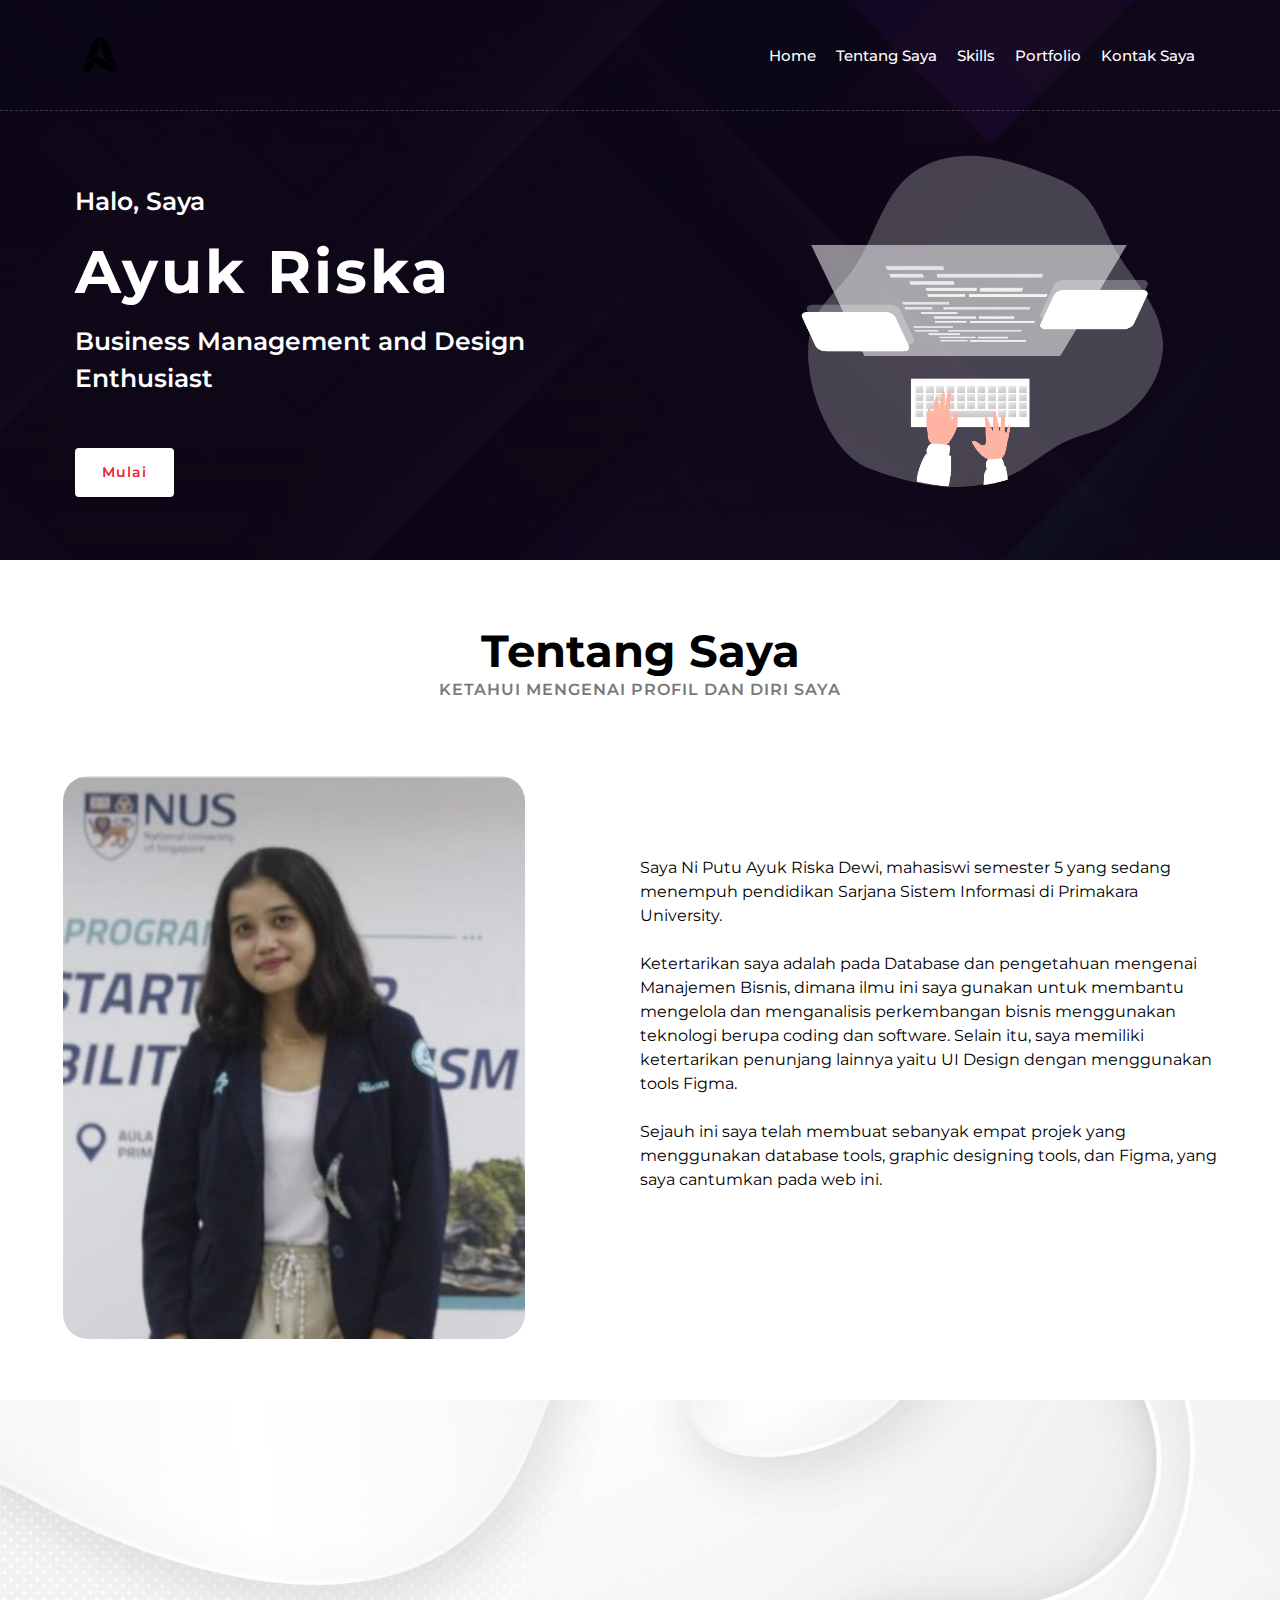
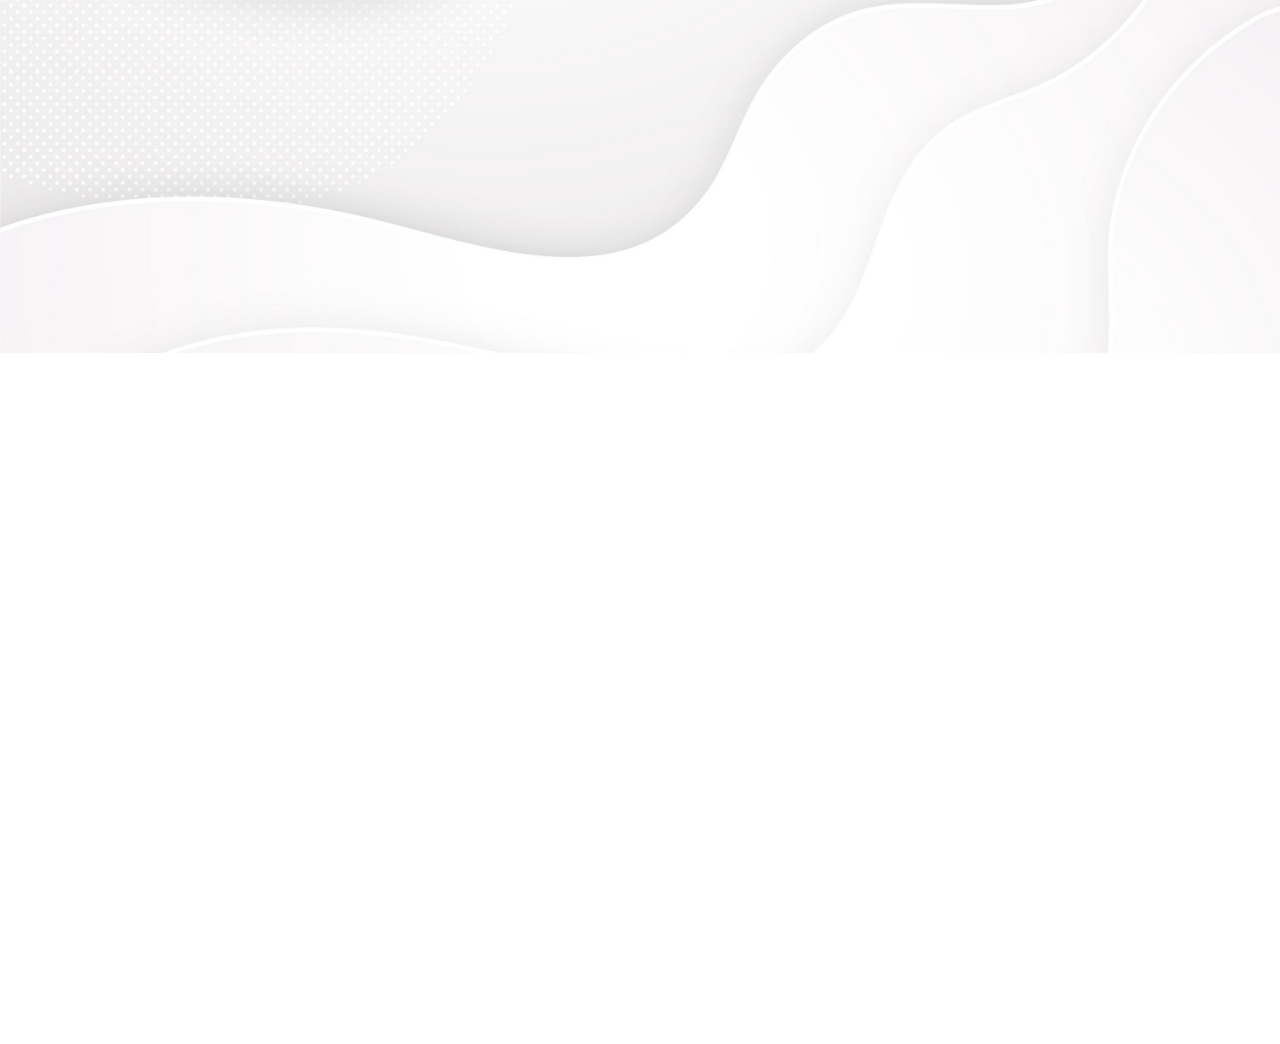
==== commit 3c4561d5: "Add files via upload" ====
--- a/index.html
+++ b/index.html
@@ -30,7 +30,7 @@
     <!-- Nav Bar Start -->
     <div class="navbar navbar-expand-lg bg-light navbar-light">
         <div class="container-fluid">
-            <img src="img/letter-a.png" class="navbar-fixed-top" width="50" height="auto">
+            <a href="index.html"> <img src="img/logo.png" class="navbar-fixed-top" width="50" height="auto"> </a>
             <button type="button" class="navbar-toggler" data-toggle="collapse" data-target="#navbarCollapse">
                 <span class="navbar-toggler-icon"></span>
             </button>
@@ -40,9 +40,8 @@
                     <a href="#home" class="nav-item nav-link active">Home</a>
                     <a href="#about" class="nav-item nav-link">Tentang Saya</a>
                     <a href="#service" class="nav-item nav-link">Skills</a>
-                    <a href="#experience" class="nav-item nav-link">Experience</a>
                     <a href="#portfolio" class="nav-item nav-link">Portfolio</a>
-                    <a href="#contact" class="nav-item nav-link">Kontak</a>
+                    <a href="#footer" class="nav-item nav-link">Kontak Saya</a>
                 </div>
             </div>
         </div>
@@ -77,49 +76,54 @@
     <!-- Hero End -->
 
 
- <!-- About Start -->
-<div class="about wow fadeInUp" data-wow-delay="0.1s" id="about">
-    <div class="container-fluid">
-        <div class="row align-items-center">
-            <div class="col-lg-12 pt-3">
-                <div class="about-content mt-5 mx-3">
-                    <div class="section-header text-center">
-                        <h2>Tentang Saya</h2>
-                        <p>Ketahui mengenai profil dan diri saya</p>
-                    </div>
-                </div>
-                <div class="row mt-5 mx-5">
-                    <div class="col-lg-6">
-                        <div class="about-img my-3">
-                            <img src="img/fotoori.jpg" alt="" style="width:80%;height:90%;">
-                        </div>
-                    </div>
-                    <div class="about-text col-lg-6 text-left mt-5 pt-5">
-                        <p>
-                            Saya Ni Putu Ayuk Riska Dewi, mahasiswi semester 5 yang sedang menempuh pendidikan Sarjana Sistem
-                            Informasi di Primakara University. Ketertarikan saya adalah pada Database dan pengetahuan
-                            mengenai Manajemen Bisnis, dimana ilmu ini saya gunakan untuk membantu mengelola dan
-                            menganalisis perkembangan bisnis menggunakan teknologi berupa coding dan software. 
-                            Selain itu, saya memiliki ketertarikan penunjang lainnya yaitu UI Design
-                            dengan menggunakan tools Figma.
-                            <br><br>
-                            Sejauh ini saya telah membuat sebanyak empat projek yang menggunakan database tools dan
-                            Figma, yang saya cantumkan pada web ini.
-                        </p>
-                    </div>
-                </div>
-            </div>
-        </div>
-    </div>
-</div>
-<!-- About End -->
+    <!-- About Start -->
+    <div class="about wow fadeInUp" data-wow-delay="0.1s" id="about">
+        <div class="container-fluid">
+            <div class="row align-items-center">
+                <div class="col-lg-12 pt-3">
+                    <div class="about-content mt-5 mx-3">
+                        <div class="section-header text-center">
+                            <h2>Tentang Saya</h2>
+                            <p>Ketahui mengenai profil dan diri saya</p>
+                        </div>
+                    </div>
+                    <div class="row mt-5 mx-5">
+                        <div class="col-lg-6">
+                            <div class="about-img my-3">
+                                <img src="img/fotoori.jpg" alt="" style="width:80%;height:90%;">
+                            </div>
+                        </div>
+                        <div class="about-text col-lg-6 text-left mt-5 pt-5">
+                            <p>
+                                Saya Ni Putu Ayuk Riska Dewi, mahasiswi semester 5 yang sedang menempuh pendidikan
+                                Sarjana Sistem
+                                Informasi di Primakara University.
+                                <br><br>
+                                Ketertarikan saya adalah pada Database dan
+                                pengetahuan
+                                mengenai Manajemen Bisnis, dimana ilmu ini saya gunakan untuk membantu mengelola dan
+                                menganalisis perkembangan bisnis menggunakan teknologi berupa coding dan software.
+                                Selain itu, saya memiliki ketertarikan penunjang lainnya yaitu UI Design
+                                dengan menggunakan tools Figma.
+                                <br><br>
+                                Sejauh ini saya telah membuat sebanyak empat projek yang menggunakan database tools,
+                                graphic designing tools, dan
+                                Figma, yang saya cantumkan pada web ini.
+                            </p>
+                        </div>
+                    </div>
+                </div>
+            </div>
+        </div>
+    </div>
+    <!-- About End -->
 
 
 
     <!-- Service Start -->
     <div class="service" id="service">
         <div class="container">
-            <div class="section-header text-left wow zoomIn" data-wow-delay="0.1s">
+            <div class="section-header text-right wow zoomIn" data-wow-delay="0.1s">
                 <h2>Skills Saya</h2>
                 <p>Berikut adalah skills serta tools yang saya gunakan</p>
             </div>
@@ -132,7 +136,8 @@
                         <div class="service-text">
                             <h3>UI Design</h3>
                             <p>
-                                Figma merupakan aplikasi saya dalam membuat desain antarmuka yang fungsional dan nyaman
+                                <b>Figma</b> merupakan aplikasi saya dalam membuat desain antarmuka yang fungsional dan
+                                nyaman
                             </p>
                         </div>
                     </div>
@@ -140,24 +145,24 @@
                 <div class="col-lg-6 wow fadeInUp" data-wow-delay="0.2s">
                     <div class="service-item">
                         <div class="service-icon">
-                            <i class="fa fa-laptop-code"></i>
+                            <i class="fa fa-paint-brush"></i>
                         </div>
                         <div class="service-text">
                             <h3>Graphic Design</h3>
                             <p>
-                                Saya dapat membuat desain yang estetik dan menarik dengan tools Canva
+                                Saya dapat membuat desain yang estetik dan menarik dengan tools <b>Canva</b>
                         </div>
                     </div>
                 </div>
                 <div class="col-lg-6 wow fadeInUp" data-wow-delay="0.4s">
                     <div class="service-item">
                         <div class="service-icon">
-                            <i class="fab fa-android"></i>
+                            <i class="fas fa-boxes"></i>
                         </div>
                         <div class="service-text">
                             <h3>Database Management</h3>
                             <p>
-                                Saya menggunakan tools MySQL, PHPmyadmin, dan Mariadb untuk ini
+                                Saya menggunakan tools <b>MySQL, PHPmyadmin, dan Mariadb </b> untuk ini
                             </p>
                         </div>
                     </div>
@@ -170,7 +175,9 @@
                         <div class="service-text">
                             <h3>Content Creator Social Media</h3>
                             <p>
-                                Saya dapat mengelola konsep, membuat desain grafis, serta caption yang menarik pada sosial media
+                                Saya dapat <b>mengelola konsep, membuat desain grafis, serta membuat caption</b> yang
+                                menarik pada
+                                sosial media
                             </p>
                         </div>
                     </div>
@@ -184,126 +191,75 @@
     <!-- Portfolio Start -->
     <div class="portfolio" id="portfolio">
         <div class="container">
-            <div class="section-header text-center wow zoomIn" data-wow-delay="0.1s">
-                <p>My Portfolio</p>
-                <h2>My Excellent Portfolio</h2>
-            </div>
-            <div class="row">
-                <div class="col-12">
-                    <ul id="portfolio-filter">
-                        <li data-filter="*" class="filter-active">All</li>
-                        <li data-filter=".filter-1">Web Design</li>
-                        <li data-filter=".filter-2">Mobile Apps</li>
-                        <li data-filter=".filter-3">Game Dev</li>
-                    </ul>
-                </div>
-            </div>
-            <div class="row portfolio-container">
+            <div class="section-header text-left wow zoomIn" data-wow-delay="0.1s">
+                <h2>Portfolio</h2>
+                <p> Galeri untuk beberapa project saya</p>
+            </div>
+            <div class="row portfolio-container text-center">
                 <div class="col-lg-4 col-md-6 col-sm-12 portfolio-item filter-1 wow fadeInUp" data-wow-delay="0.0s">
                     <div class="portfolio-wrap">
                         <div class="portfolio-img">
-                            <img src="img/portfolio-1.jpg" alt="Image">
+                            <img src="img/HitaUpakara.jpeg" alt="Image">
                         </div>
                         <div class="portfolio-text">
-                            <h3>eCommerce Website</h3>
-                            <a class="btn" href="img/portfolio-1.jpg" data-lightbox="portfolio">+</a>
+                            <h3>UI/UX Designer Hita Upakara E-commerce </h3>
                         </div>
                     </div>
                 </div>
                 <div class="col-lg-4 col-md-6 col-sm-12 portfolio-item filter-2 wow fadeInUp" data-wow-delay="0.2s">
                     <div class="portfolio-wrap">
                         <div class="portfolio-img">
-                            <img src="img/portfolio-2.jpg" alt="Image">
+                            <img src="img/EZdesktop.jpeg" alt="Image">
                         </div>
                         <div class="portfolio-text">
-                            <h3>Product Landing Page</h3>
-                            <a class="btn" href="img/portfolio-2.jpg" data-lightbox="portfolio">+</a>
+                            <h3>UI/UX Designer EZ Desktop E-commerce</h3>
                         </div>
                     </div>
                 </div>
                 <div class="col-lg-4 col-md-6 col-sm-12 portfolio-item filter-3 wow fadeInUp" data-wow-delay="0.4s">
                     <div class="portfolio-wrap">
                         <div class="portfolio-img">
-                            <img src="img/portfolio-3.jpg" alt="Image">
+                            <img src="img/KatalogUMKM.jpeg" alt="Image">
                         </div>
                         <div class="portfolio-text">
-                            <h3>JavaScript quiz game</h3>
-                            <a class="btn" href="img/portfolio-3.jpg" data-lightbox="portfolio">+</a>
-                        </div>
-                    </div>
-                </div>
-                <div class="col-lg-4 col-md-6 col-sm-12 portfolio-item filter-1 wow fadeInUp" data-wow-delay="0.6s">
-                    <div class="portfolio-wrap">
-                        <div class="portfolio-img">
-                            <img src="img/portfolio-4.jpg" alt="Image">
-                        </div>
-                        <div class="portfolio-text">
-                            <h3>JavaScript drawing</h3>
-                            <a class="btn" href="img/portfolio-4.jpg" data-lightbox="portfolio">+</a>
-                        </div>
-                    </div>
-                </div>
-                <div class="col-lg-4 col-md-6 col-sm-12 portfolio-item filter-2 wow fadeInUp" data-wow-delay="0.8s">
-                    <div class="portfolio-wrap">
-                        <div class="portfolio-img">
-                            <img src="img/portfolio-5.jpg" alt="Image">
-                        </div>
-                        <div class="portfolio-text">
-                            <h3>Social Mobile Apps</h3>
-                            <a class="btn" href="img/portfolio-5.jpg" data-lightbox="portfolio">+</a>
-                        </div>
-                    </div>
-                </div>
-                <div class="col-lg-4 col-md-6 col-sm-12 portfolio-item filter-3 wow fadeInUp" data-wow-delay="1s">
-                    <div class="portfolio-wrap">
-                        <div class="portfolio-img">
-                            <img src="img/portfolio-6.jpg" alt="Image">
-                        </div>
-                        <div class="portfolio-text">
-                            <h3>Company Website</h3>
-                            <a class="btn" href="img/portfolio-6.jpg" data-lightbox="portfolio">+</a>
-                        </div>
-                    </div>
-                </div>
-            </div>
-        </div>
+                            <h3>Desain Katalog Produk untuk UMKM</h3>
+                        </div>
+                    </div>
+                </div>
+            </div>
+	<div class="col-12 wow fadeInUp" data-wow-delay="0.0s" >
+        <a class="btn" href="details.html">Selengkapnya</a>
+ 	</div>   
+        </div>
+    </div>
     </div>
     <!-- Portfolio End -->
 
-
-
     <!-- Footer Start -->
-    <div class="footer wow fadeIn" data-wow-delay="0.3s">
-        <div class="container-fluid">
+    <div class="footer wow fadeIn" data-wow-delay="0.3s" id="footer">
+        <div class="container-fluid">
+		<div class="footer-info">
+                    <h2>Let's Keep in Touch!</h2>
+                    <div class="footer-menu">
+			<p><a href="https://g.co/kgs/4g2EYJx" style="color: white;">Instansi Saya</a></p>
+                        <p><a href="tel:6282147496960" style="color: white;">Telepon</a></p>
+                    </div>
             <div class="container">
-                <div class="footer-info">
-                    <h2>Kate Winslet</h2>
-                    <h3>123 Street, New York, USA</h3>
-                    <div class="footer-menu">
-                        <p>+012 345 67890</p>
-                        <p>info@example.com</p>
-                    </div>
-                    <div class="footer-social">
-                        <a href=""><i class="fab fa-twitter"></i></a>
-                        <a href=""><i class="fab fa-facebook-f"></i></a>
-                        <a href=""><i class="fab fa-youtube"></i></a>
-                        <a href=""><i class="fab fa-instagram"></i></a>
-                        <a href=""><i class="fab fa-linkedin-in"></i></a>
-                    </div>
-                </div>
-            </div>
-            <div class="container copyright">
-                <p>&copy; <a href="#">Your Site Name</a>, All Right Reserved | Designed By <a
-                        href="https://htmlcodex.com">HTML Codex</a></p>
+                    <div class="footer-social content-center" align="center">
+                        <a href="https://github.com/Ayuri2"><i class="fab fa-github"></i></a>
+                        <a href="putuayukriskadewi@gmail.com"><i class="far fa-envelope" style="color: #ffffff;"></i></a>
+                        <a href="https://www.youtube.com/@niputuayukriskadewi1650"><i class="fab fa-youtube"></i></a>
+                        <a href="https://www.instagram.com/ayuk_riskadewi/profilecard/?igsh=bmcyaHh5bmhncmVw"><i class="fab fa-instagram"></i></a>
+                        <a href="https://wa.me/6282147496960"><i class="fab fa-whatsapp"></i></a>
+                    </div>
+                </div>
+            </div>
+            <div class="container copyright"> <p>Copyright</p>
+                <p>&copy; <a href="#">2024</a> Ayuk Riska Dewi. All Rights Reserved. </p>
             </div>
         </div>
     </div>
     <!-- Footer End -->
-
-
-    <!-- Back to top button -->
-    <a href="#" class="btn back-to-top"><i class="fa fa-chevron-up"></i></a>
-
 
     <!-- Pre Loader -->
     <div id="loader" class="show">
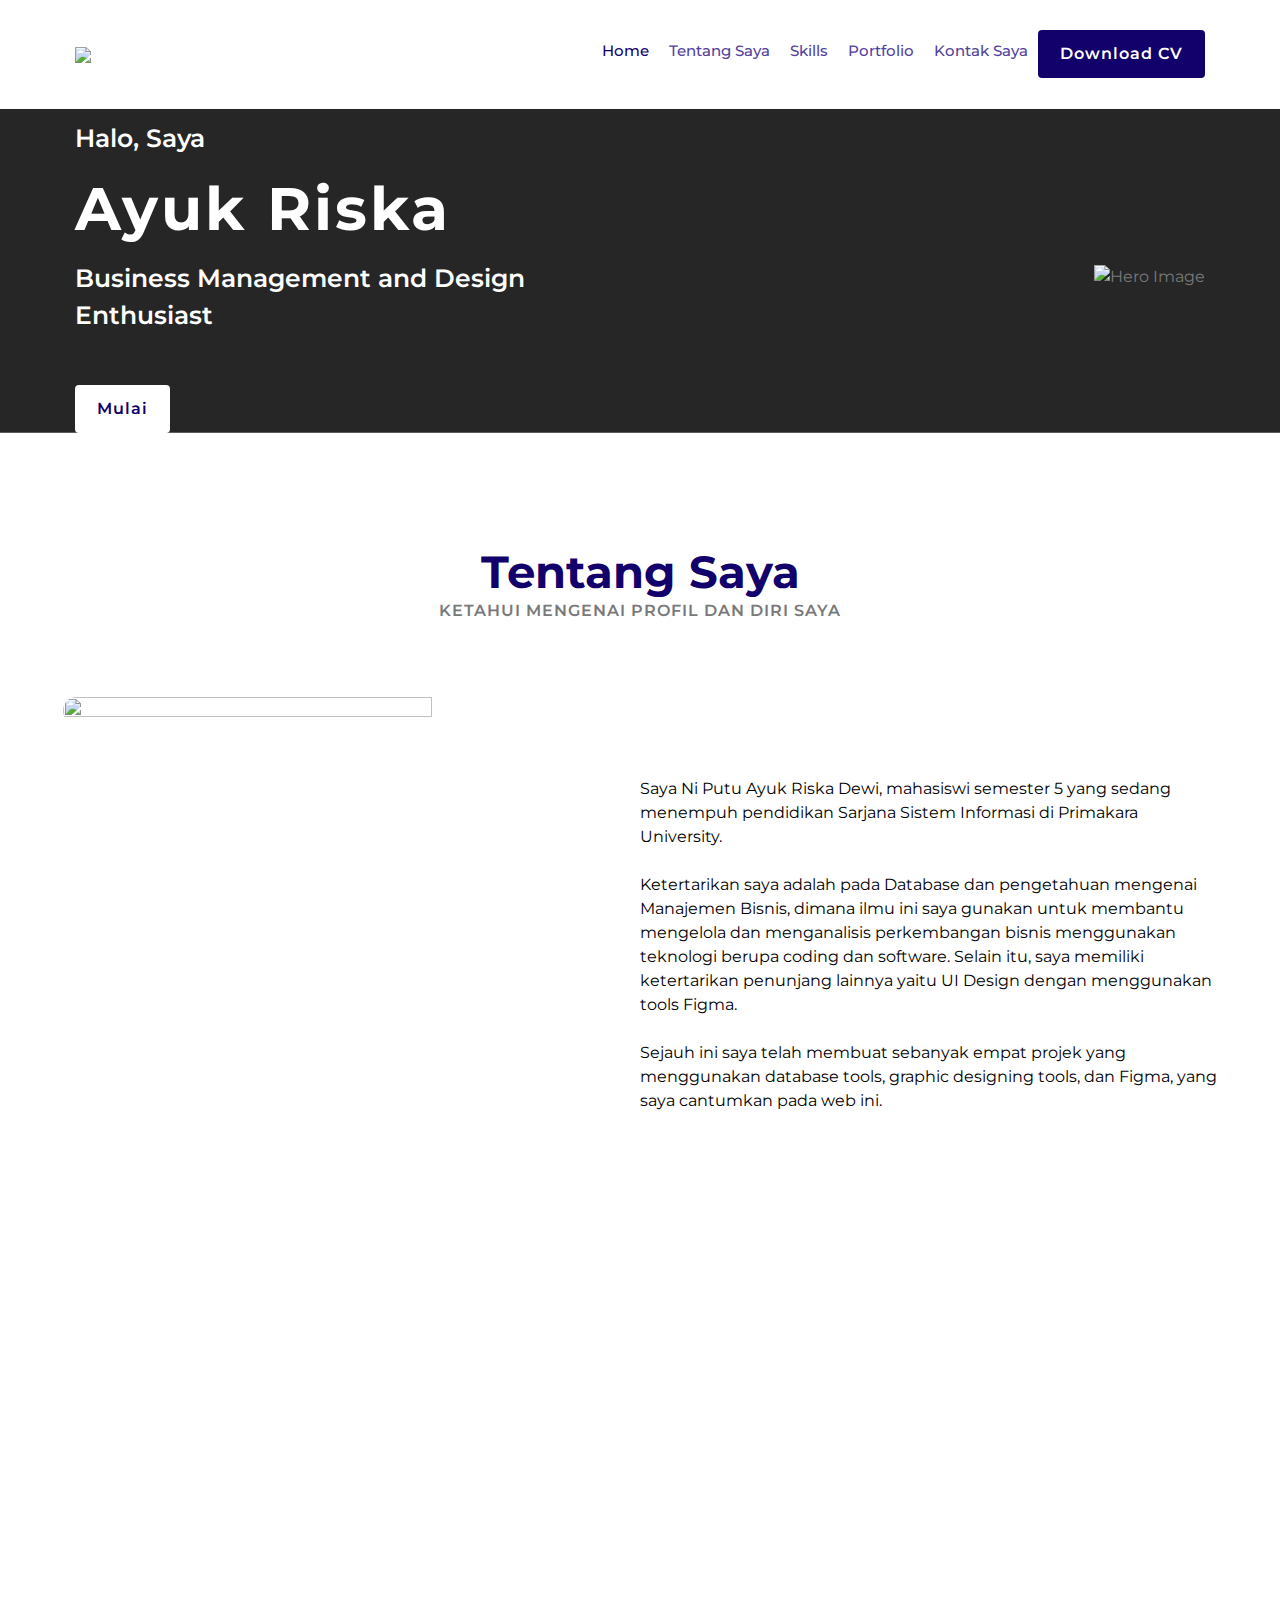
==== commit edcb34b2: "Add files via upload" ====
--- a/index.html
+++ b/index.html
@@ -5,10 +5,9 @@
     <meta charset="utf-8">
     <title>Ayuk Riska</title>
     <meta content="width=device-width, initial-scale=1.0" name="viewport">
-    <meta content="Free Website Template" name="keywords">
-    <meta content="Free Website Template" name="description">
-
-    <!-- Favicon -->
+    <meta content="Portfolio Ayuk Riska" name="keywords">
+    <meta content="Portfolio Ayuk Riska" name="description">
+
     <link href="img/logo.png" rel="icon">
 
     <!-- Google Font -->
@@ -19,14 +18,17 @@
     <link href="https://stackpath.bootstrapcdn.com/bootstrap/4.4.1/css/bootstrap.min.css" rel="stylesheet">
     <link href="https://cdnjs.cloudflare.com/ajax/libs/font-awesome/5.10.0/css/all.min.css" rel="stylesheet">
     <link href="lib/animate/animate.min.css" rel="stylesheet">
-    <link href="lib/owlcarousel/assets/owl.carousel.min.css" rel="stylesheet">
     <link href="lib/lightbox/css/lightbox.min.css" rel="stylesheet">
 
-    <!-- Template Stylesheet -->
+    <!-- CSS -->
     <link href="css/style.css" rel="stylesheet">
+
+    <!-- Template Referensi Website: https://www.free-css.com/free-css-templates/page268/devfolio -->
+
 </head>
 
 <body data-spy="scroll" data-target=".navbar" data-offset="51">
+
     <!-- Nav Bar Start -->
     <div class="navbar navbar-expand-lg bg-light navbar-light">
         <div class="container-fluid">
@@ -39,9 +41,12 @@
                 <div class="navbar-nav ml-auto">
                     <a href="#home" class="nav-item nav-link active">Home</a>
                     <a href="#about" class="nav-item nav-link">Tentang Saya</a>
-                    <a href="#service" class="nav-item nav-link">Skills</a>
+                    <a href="#skills" class="nav-item nav-link">Skills</a>
                     <a href="#portfolio" class="nav-item nav-link">Portfolio</a>
                     <a href="#footer" class="nav-item nav-link">Kontak Saya</a>
+                    <a class="btn"
+                        href="https://drive.google.com/file/d/1Cv-ew0eNjgxVIkDFaK5sgN1G5XiXFUn0/view?usp=drivesdk">Download
+                        CV</a>
                 </div>
             </div>
         </div>
@@ -77,7 +82,7 @@
 
 
     <!-- About Start -->
-    <div class="about wow fadeInUp" data-wow-delay="0.1s" id="about">
+    <div class="about wow fadeInUp pt-5" data-wow-delay="0.1s" id="about">
         <div class="container-fluid">
             <div class="row align-items-center">
                 <div class="col-lg-12 pt-3">
@@ -120,8 +125,8 @@
 
 
 
-    <!-- Service Start -->
-    <div class="service" id="service">
+    <!-- Skills Start -->
+    <div class="skills" id="skills">
         <div class="container">
             <div class="section-header text-right wow zoomIn" data-wow-delay="0.1s">
                 <h2>Skills Saya</h2>
@@ -129,11 +134,11 @@
             </div>
             <div class="row">
                 <div class="col-lg-6 wow fadeInUp" data-wow-delay="0.0s">
-                    <div class="service-item">
-                        <div class="service-icon">
+                    <div class="skills-item">
+                        <div class="skills-icon">
                             <i class="fa fa-laptop"></i>
                         </div>
-                        <div class="service-text">
+                        <div class="skills-text">
                             <h3>UI Design</h3>
                             <p>
                                 <b>Figma</b> merupakan aplikasi saya dalam membuat desain antarmuka yang fungsional dan
@@ -143,11 +148,11 @@
                     </div>
                 </div>
                 <div class="col-lg-6 wow fadeInUp" data-wow-delay="0.2s">
-                    <div class="service-item">
-                        <div class="service-icon">
+                    <div class="skills-item">
+                        <div class="skills-icon">
                             <i class="fa fa-paint-brush"></i>
                         </div>
-                        <div class="service-text">
+                        <div class="skills-text">
                             <h3>Graphic Design</h3>
                             <p>
                                 Saya dapat membuat desain yang estetik dan menarik dengan tools <b>Canva</b>
@@ -155,11 +160,11 @@
                     </div>
                 </div>
                 <div class="col-lg-6 wow fadeInUp" data-wow-delay="0.4s">
-                    <div class="service-item">
-                        <div class="service-icon">
+                    <div class="skills-item">
+                        <div class="skills-icon">
                             <i class="fas fa-boxes"></i>
                         </div>
-                        <div class="service-text">
+                        <div class="skills-text">
                             <h3>Database Management</h3>
                             <p>
                                 Saya menggunakan tools <b>MySQL, PHPmyadmin, dan Mariadb </b> untuk ini
@@ -168,11 +173,11 @@
                     </div>
                 </div>
                 <div class="col-lg-6 wow fadeInUp" data-wow-delay="0.6s">
-                    <div class="service-item">
-                        <div class="service-icon">
+                    <div class="skills-item">
+                        <div class="skills-icon">
                             <i class="fab fa-instagram"></i>
                         </div>
-                        <div class="service-text">
+                        <div class="skills-text">
                             <h3>Content Creator Social Media</h3>
                             <p>
                                 Saya dapat <b>mengelola konsep, membuat desain grafis, serta membuat caption</b> yang
@@ -185,7 +190,7 @@
             </div>
         </div>
     </div>
-    <!-- Service End -->
+    <!-- Skills End -->
 
 
     <!-- Portfolio Start -->
@@ -209,7 +214,7 @@
                 <div class="col-lg-4 col-md-6 col-sm-12 portfolio-item filter-2 wow fadeInUp" data-wow-delay="0.2s">
                     <div class="portfolio-wrap">
                         <div class="portfolio-img">
-                            <img src="img/EZdesktop.jpeg" alt="Image">
+                            <img src="img/EZdesktop.jpg" alt="Image">
                         </div>
                         <div class="portfolio-text">
                             <h3>UI/UX Designer EZ Desktop E-commerce</h3>
@@ -219,7 +224,7 @@
                 <div class="col-lg-4 col-md-6 col-sm-12 portfolio-item filter-3 wow fadeInUp" data-wow-delay="0.4s">
                     <div class="portfolio-wrap">
                         <div class="portfolio-img">
-                            <img src="img/KatalogUMKM.jpeg" alt="Image">
+                            <img src="img/KatalogUMKM.jpg" alt="Image">
                         </div>
                         <div class="portfolio-text">
                             <h3>Desain Katalog Produk untuk UMKM</h3>
@@ -227,9 +232,9 @@
                     </div>
                 </div>
             </div>
-	<div class="col-12 wow fadeInUp" data-wow-delay="0.0s" >
-        <a class="btn" href="details.html">Selengkapnya</a>
- 	</div>   
+            <div class="col-12 wow fadeInUp pt-4" data-wow-delay="0.0s">
+                <a class="btn" href="details.html">Selengkapnya</a>
+            </div>
         </div>
     </div>
     </div>
@@ -238,23 +243,26 @@
     <!-- Footer Start -->
     <div class="footer wow fadeIn" data-wow-delay="0.3s" id="footer">
         <div class="container-fluid">
-		<div class="footer-info">
-                    <h2>Let's Keep in Touch!</h2>
-                    <div class="footer-menu">
-			<p><a href="https://g.co/kgs/4g2EYJx" style="color: white;">Instansi Saya</a></p>
-                        <p><a href="tel:6282147496960" style="color: white;">Telepon</a></p>
-                    </div>
-            <div class="container">
+            <div class="footer-info">
+                <h2>Let's Keep in Touch!</h2>
+                <div class="footer-menu">
+                    <p><a href="https://g.co/kgs/4g2EYJx" style="color: white;">Instansi Saya</a></p>
+                    <p><a href="tel:6282147496960" style="color: white;">Telepon</a></p>
+                </div>
+                <div class="container">
                     <div class="footer-social content-center" align="center">
                         <a href="https://github.com/Ayuri2"><i class="fab fa-github"></i></a>
-                        <a href="putuayukriskadewi@gmail.com"><i class="far fa-envelope" style="color: #ffffff;"></i></a>
+                        <a href="putuayukriskadewi@gmail.com"><i class="far fa-envelope"
+                                style="color: #ffffff;"></i></a>
                         <a href="https://www.youtube.com/@niputuayukriskadewi1650"><i class="fab fa-youtube"></i></a>
-                        <a href="https://www.instagram.com/ayuk_riskadewi/profilecard/?igsh=bmcyaHh5bmhncmVw"><i class="fab fa-instagram"></i></a>
+                        <a href="https://www.instagram.com/ayuk_riskadewi/profilecard/?igsh=bmcyaHh5bmhncmVw"><i
+                                class="fab fa-instagram"></i></a>
                         <a href="https://wa.me/6282147496960"><i class="fab fa-whatsapp"></i></a>
                     </div>
                 </div>
             </div>
-            <div class="container copyright"> <p>Copyright</p>
+            <div class="container copyright">
+                <p>Copyright</p>
                 <p>&copy; <a href="#">2024</a> Ayuk Riska Dewi. All Rights Reserved. </p>
             </div>
         </div>
@@ -273,14 +281,8 @@
     <script src="lib/easing/easing.min.js"></script>
     <script src="lib/wow/wow.min.js"></script>
     <script src="lib/waypoints/waypoints.min.js"></script>
-    <script src="lib/typed/typed.min.js"></script>
-    <script src="lib/owlcarousel/owl.carousel.min.js"></script>
     <script src="lib/isotope/isotope.pkgd.min.js"></script>
     <script src="lib/lightbox/js/lightbox.min.js"></script>
-
-    <!-- Contact Javascript File -->
-    <script src="mail/jqBootstrapValidation.min.js"></script>
-    <script src="mail/contact.js"></script>
 
     <!-- Template Javascript -->
     <script src="js/main.js"></script>
--- a/css/style.css
+++ b/css/style.css
@@ -8,7 +8,9 @@
 }
 
 h1,
-h2,
+h2 {
+  color: #12006b;
+}
 h3,
 h4,
 h5,
@@ -24,7 +26,7 @@
 a:hover,
 a:active,
 a:focus {
-  color: #ef233c;
+  color: #12006b;
   outline: none;
   text-decoration: none;
 }
@@ -39,23 +41,25 @@
 }
 
 .btn {
-  padding: 12px 25px;
-  font-size: 14px;
+  padding: 10px 20px;
+  font-size: 16px;
   font-weight: 600;
   letter-spacing: 1px;
   color: #ffffff;
-  background: #ef233c;
+  background: #12006b;
   border: 2px solid transparent;
   border-radius: 20;
-  box-shadow: inset 0 0 0 50px #ef233c;
-  transition: ease-out 0.3s;
+  box-shadow: inset 0 0 0 50px #12006b;
+  transition: ease-in 0.5s;
+
 }
 
 .btn:hover {
-  color: #ef233c;
+  color: #12006bc;
   background: transparent;
-  box-shadow: inset 0 0 0 0 #ef233c;
-  border-color: #ef233c;
+  box-shadow: inset 0 0 0 0 #12006b;
+  border-color: #12006b;
+
 }
 
 #loader {
@@ -89,7 +93,7 @@
   width: 45px;
   height: 45px;
   border: 5px solid #dddddd;
-  border-top: 5px solid #ef233c;
+  border-top: 5px solid #12006b;
   border-radius: 50%;
   -webkit-animation: spin 2s linear infinite;
   animation: spin 2s linear infinite;
@@ -135,9 +139,10 @@
   color: #414141;
 }
 
-/**********************************/
-/*********** Nav Bar CSS **********/
-/**********************************/
+
+/*********** Nav Bar Index **********/
+
+
 .navbar {
   position: relative;
   transition: 0.5s;
@@ -169,7 +174,7 @@
   margin-top: 0;
   border: 0;
   border-radius: 0;
-  background: #f8f9fa;
+  background: #fff;
 }
 
 @media (min-width: 992px) {
@@ -177,45 +182,45 @@
     position: absolute;
     width: 100%;
     padding: 30px 60px;
-    background: transparent !important;
+    background: #fff !important;
     border-bottom: 1px dashed rgba(256, 256, 256, 0.2);
     z-index: 9;
   }
 
   .navbar.nav-sticky {
     padding: 10px 60px;
-    background: #ffffff !important;
+    background: #fff !important;
   }
 
   .navbar .navbar-brand {
-    color: #ffffff;
+    color: #12006b;
   }
 
   .navbar.nav-sticky .navbar-brand {
-    color: #ef233c;
+    color: #12006b;
   }
 
   .navbar-light .navbar-nav .nav-link,
   .navbar-light .navbar-nav .nav-link:focus {
     padding: 10px 10px 8px 10px;
-    color: #ffffff;
+    color: #52429e;
     font-size: 15px;
     font-weight: 500;
   }
 
   .navbar-light.nav-sticky .navbar-nav .nav-link,
   .navbar-light.nav-sticky .navbar-nav .nav-link:focus {
-    color: #414141;
+    color: #12006b;
   }
 
   .navbar-light .navbar-nav .nav-link:hover,
   .navbar-light .navbar-nav .nav-link.active {
-    color: #fff;
+    color: #12006b;
   }
 
   .navbar-light.nav-sticky .navbar-nav .nav-link:hover,
   .navbar-light.nav-sticky .navbar-nav .nav-link.active {
-    color: #de3e16;
+    color: #12006b;
   }
 }
 
@@ -242,9 +247,13 @@
   }
 }
 
-/*******************************/
+
+
+
+
+
 /********** Hero CSS ***********/
-/*******************************/
+
 .hero {
   position: relative;
   width: 100%;
@@ -308,7 +317,7 @@
 
 .hero .hero-btn .btn {
   margin-top: 35px;
-  color: #ef233c;
+  color: #12006b;
   background: #ffffff;
   box-shadow: inset 0 0 0 50px #ffffff;
 }
@@ -403,6 +412,173 @@
     letter-spacing: 0;
   }
 }
+
+
+
+
+/********** Details CSS ***********/
+
+.details {
+  position: relative;
+  width: 100%;
+  margin-bottom: 45px;
+  padding: 120px 0 0 0;
+  overflow: hidden;
+  background: linear-gradient(rgba(0, 0, 0, 0.75), rgba(0, 0, 0, 0.75)),
+    url(../img/details.jpg) repeat;
+  background-position: center;
+  background-repeat: no-repeat;
+  background-size: cover;
+}
+
+.details .container-fluid {
+  padding: 0;
+}
+
+.details .details-image {
+  position: relative;
+  text-align: right;
+  padding-right: 75px;
+}
+
+.details .details-image img {
+  max-width: 80%;
+  max-height: 80%;
+}
+
+.details .details-content {
+  position: relative;
+  padding-left: 75px;
+  display: flex;
+  align-items: flex-start;
+  justify-content: center;
+  flex-direction: column;
+}
+
+.details .details-text p {
+  color: #ffffff;
+  font-size: 25px;
+  font-weight: 600;
+  margin-bottom: 15px;
+}
+
+.details .details-text h1 {
+  color: #ffffff;
+  font-size: 60px;
+  font-weight: 700;
+  letter-spacing: 3px;
+  margin-bottom: 15px;
+}
+
+.details .details-text h3 {
+  display: inline-block;
+  margin: 0;
+  height: 35px;
+  color: #ffffff;
+  font-size: 35px;
+  font-weight: 600;
+}
+
+.details .details-btn .btn {
+  margin-top: 35px;
+  color: #12006b;
+  background: #ffffff;
+  box-shadow: inset 0 0 0 50px #ffffff;
+}
+
+.details .details-btn .btn:hover {
+  color: #ffffff;
+  background: transparent;
+  box-shadow: inset 0 0 0 0 #ffffff;
+  border-color: #ffffff;
+}
+
+.details .details-btn .btn:first-child {
+  margin-right: 10px;
+}
+
+@media (max-width: 991.98px) {
+  .details {
+    padding-top: 60px;
+  }
+
+  .details .details-content {
+    padding: 0 15px;
+  }
+
+  .details .details-text p {
+    font-size: 20px;
+  }
+
+  .details .details-text h1 {
+    font-size: 45px;
+  }
+
+  .details .details-text h3 {
+    font-size: 25px;
+    height: 25px;
+  }
+
+  .details .details-btn .btn {
+    padding: 12px 30px;
+    letter-spacing: 1px;
+  }
+}
+
+@media (max-width: 767.98px) {
+  .details {
+    padding-top: 60px;
+    padding-bottom: 60px;
+  }
+
+  .details,
+  .details .details-text,
+  .details .details-btn {
+    width: 100%;
+    text-align: center;
+  }
+
+  .details .details-text p {
+    font-size: 18px;
+  }
+
+  .details .details-text h1 {
+    font-size: 35px;
+  }
+
+  .details .details-text h3 {
+    font-size: 22px;
+    height: 22px;
+  }
+
+  .details .details-btn .btn {
+    padding: 10px 15px;
+    letter-spacing: 1px;
+  }
+}
+
+@media (max-width: 575.98px) {
+  .details .details-text p {
+    font-size: 16px;
+  }
+
+  .details .details-text h1 {
+    font-size: 30px;
+  }
+
+  .details .details-text h3 {
+    font-size: 18px;
+    height: 18px;
+  }
+
+  .details .details-btn .btn {
+    padding: 8px 10px;
+    letter-spacing: 0;
+  }
+}
+
+
+
 
 /*******************************/
 /******* Section Header ********/
@@ -442,12 +618,15 @@
   }
 }
 
+
 /********** About CSS **********/
 
 .about {
   position: relative;
   width: 100%;
   margin: -45px 0 45px 0;
+  background: url(../img/bgwhite.jpg) no-repeat center center;
+  background-size: cover;
 }
 
 .about .col-lg-6 {
@@ -478,37 +657,7 @@
   color: #000;
 }
 
-.about .skills {
-  margin-bottom: 30px;
-}
-
-.about .skill-name {
-  margin-top: 15px;
-}
-
-.about .skill-name p {
-  display: inline-block;
-  margin-bottom: 5px;
-  font-size: 16px;
-  font-weight: 400;
-}
-
-.about .skill-name p:last-child {
-  float: right;
-}
-
-.about .progress {
-  height: 10px;
-  border-radius: 10px;
-  background: #dddddd;
-}
-
-.about .progress .progress-bar {
-  width: 0px;
-  background: #ef233c;
-  border-radius: 10px;
-  transition: 2s;
-}
+
 
 .about .about-text a.btn {
   margin-top: 15px;
@@ -519,6 +668,62 @@
     padding: 45px 15px 0 15px;
   }
 }
+
+
+
+
+
+
+/********** Proyek CSS **********/
+
+.proyek {
+  position: relative;
+  width: 100%;
+  margin: -45px 0 45px 0;
+}
+
+.proyek .col-lg-6 {
+  padding: 0;
+}
+
+.proyek .section-header {
+  margin-bottom: 30px;
+}
+
+.proyek .proyek-img {
+  position: relative;
+  border-radius: 25px;
+}
+
+.proyek .proyek-img img {
+  position: relative;
+  object-fit: cover;
+  border-radius: 25px;
+}
+
+.proyek .proyek-content {
+  padding: 0 60px;
+}
+
+.proyek .proyek-text p {
+  font-size: 16px;
+  color: #000;
+}
+
+
+.proyek .proyek-text a.btn {
+  margin-top: 15px;
+}
+
+@media (max-width: 991.98px) {
+  .proyek .proyek-content {
+    padding: 45px 15px 0 15px;
+  }
+}
+
+
+
+
 
 /*******************************/
 /******* Experience CSS ********/
@@ -702,8 +907,6 @@
   position: relative;
   width: 100%;
   padding: 45px 0 15px 0;
-  background: url(../img/bgputih.jpg) no-repeat center center;
-  background-size: cover;
 }
 
 .service .service-item {
@@ -715,10 +918,6 @@
   transition: ease-out 0.5s;
 }
 
-.service .service-item:hover {
-  box-shadow: inset 800px 0 0 0 #2e2d2d;
-}
-
 .service .service-icon {
   position: relative;
   width: 150px;
@@ -726,19 +925,16 @@
   display: flex;
   align-items: center;
   justify-content: center;
-  border: 1px solid #000;
+  border: 3px solid #000;
   background: #ffffff;
+  border-radius: 20px;
 }
 
 .service .service-icon i {
   position: relative;
   font-size: 60px;
-  color: #000;
+  color: #090030;
   transition: 0.3s;
-}
-
-.service .service-item:hover i {
-  font-size: 75px;
 }
 
 .service .service-text {
@@ -760,11 +956,6 @@
   transition: 1s;
 }
 
-.service .service-item:hover .service-text h3,
-.service .service-item:hover .service-text p {
-  color: #fff;
-}
-
 @media (max-width: 575.98px) {
   .service .service-text h3 {
     font-size: 16px;
@@ -784,37 +975,12 @@
   padding: 45px 0 15px 0;
 }
 
-.portfolio #portfolio-filter {
-  padding: 0;
-  margin: -15px 0 25px 0;
-  list-style: none;
-  font-size: 0;
-  text-align: center;
-}
-
-.portfolio #portfolio-filter li {
-  cursor: pointer;
-  display: inline-block;
-  margin: 5px;
-  padding: 6px 12px;
-  font-size: 14px;
-  font-weight: 600;
-  color: #ffffff;
-  background: #ef233c;
-  border: 2px solid transparent;
-  border-radius: 0;
-  box-shadow: inset 0 0 0 50px #ef233c;
-  transition: ease-out 0.3s;
-  -webkit-transition: ease-out 0.3s;
-  -moz-transition: ease-out 0.3s;
-}
-
 .portfolio #portfolio-filter li:hover,
 .portfolio #portfolio-filter li.filter-active {
-  color: #ef233c;
+  color: #12006b;
   background: transparent;
-  box-shadow: inset 0 0 0 0 #ef233c;
-  border-color: #ef233c;
+  box-shadow: inset 0 0 0 0 #12006b;
+  border-color: #12006b;
 }
 
 .portfolio .portfolio-item {
@@ -848,581 +1014,196 @@
   position: relative;
   height: 60px;
   width: calc(100% - 30px);
-  margin: -30px 15px 30px 15px;
+  margin: -10px 15px 10px 15px;
   display: flex;
   align-items: center;
   background: #ffffff;
   box-shadow: 0 0 15px rgba(0, 0, 0, 0.12);
 }
 
+
 .portfolio .portfolio-text h3 {
-  width: calc(100% - 70px);
   font-size: 18px;
   font-weight: 600;
-  margin: 0 0 0 15px;
-  white-space: nowrap;
-  overflow: hidden;
-}
-
-.portfolio .portfolio-text a.btn {
-  width: 50px;
-  height: 50px;
-  padding: 0 0 2px 1px;
-  display: flex;
-  align-items: center;
-  justify-content: center;
-  font-size: 45px;
-  font-weight: 100;
-}
-
-.portfolio .portfolio-item:hover a.btn {
-  color: #ef233c;
-  background: transparent;
-  box-shadow: inset 0 0 0 0 #ef233c;
-  border-color: #ef233c;
+  margin: 10px 10px 10px 10px;
 }
 
 /*******************************/
-/********* Banner CSS **********/
+/******* Experience CSS ********/
 /*******************************/
-.banner {
-  position: relative;
-  width: 100%;
-  margin: 45px 0;
-  padding: 90px 0;
-  background: #ef233c;
-}
-
-.banner .container {
-  max-width: 750px;
-  text-align: center;
-}
-
-.banner .section-header {
-  margin-bottom: 20px;
-}
-
-.banner .section-header p {
-  color: #414141;
-  background: transparent;
-}
-
-.banner .section-header p::after {
-  display: none;
-}
-
-.banner .section-header h2 {
-  color: #ffffff;
-}
-
-.banner .section-header h2 span {
-  color: #414141;
-  font-size: 50px;
-}
-
-.banner .banner-text p {
-  font-size: 18px;
-  color: #ffffff;
-}
-
-.banner .banner-text .btn {
-  margin-top: 15px;
-  color: #ef233c;
-  background: #ffffff;
-  box-shadow: inset 0 0 0 50px #ffffff;
-}
-
-.banner .banner-text .btn:hover {
-  color: #ffffff;
-  background: transparent;
-  box-shadow: inset 0 0 0 0 #ffffff;
-  border-color: #ffffff;
-}
-
-/*******************************/
-/********* Pricing CSS *********/
-/*******************************/
-.price {
-  position: relative;
-  width: 100%;
-  padding: 45px 0 15px 0;
-}
-
-.price .row {
-  padding: 0 15px;
-}
-
-.price .col-md-4 {
-  padding: 0;
-}
-
-.price .price-item {
-  position: relative;
-  margin-bottom: 30px;
-  background: #ffffff;
-}
-
-.price .featured-item {
-  box-shadow: 0 0 30px rgba(0, 0, 0, 0.2);
+.experience {
+    position: relative;
+    padding: 45px 0 15px 0;
+}
+
+.experience .timeline {
+    position: relative;
+    width: 100%;
+}
+
+.experience .timeline::after {
+    content: '';
+    position: absolute;
+    width: 2px;
+    background: #EF233C;
+    top: 0;
+    bottom: 0;
+    left: 50%;
+    margin-left: -1px;
+}
+
+.experience .timeline .timeline-item {
+    position: relative;
+    background: inherit;
+    width: 50%;
+    margin-bottom: 30px;
+}
+
+.experience .timeline .timeline-item.left {
+    left: 0;
+    padding-right: 30px;
+}
+
+.experience .timeline .timeline-item.right {
+    left: 50%;
+    padding-left: 30px;
+}
+
+.experience .timeline .timeline-item::after {
+    content: '';
+    position: absolute;
+    width: 16px;
+    height: 16px;
+    top: 48px;
+    right: -8px;
+    background: #ffffff;
+    border: 2px solid #EF233C;
+    border-radius: 16px;
+    z-index: 1;
+}
+
+.experience .timeline .timeline-item.right::after {
+    left: -8px;
+}
+
+.experience .timeline .timeline-item::before {
+  content: '';
+  position: absolute;
+  width: 0;
+  height: 0;
+  top: 46px;
+  right: 10px;
   z-index: 1;
-}
-
-.price .price-header,
-.price .price-body,
-.price .price-footer {
-  position: relative;
-  text-align: center;
-}
-
-.price .price-header {
-  padding: 45px 0 30px 0;
-  color: #414141;
-}
-
-.price .price-item.featured-item .price-header {
-  color: #ef233c;
-}
-
-.price .price-title h2 {
-  font-size: 25px;
-  font-weight: 400;
-  text-transform: uppercase;
-}
-
-.price .price-prices h2 {
-  font-size: 45px;
-  font-weight: 700;
-  margin-left: 10px;
-}
-
-.price .price-prices h2 small {
-  position: absolute;
-  font-size: 18px;
-  font-weight: 400;
-  margin-top: 9px;
-  margin-left: -12px;
-}
-
-.price .price-prices h2 span {
-  margin-left: 1px;
-  font-size: 18px;
-  font-weight: 400;
-}
-
-.price .price-item.featured-item h2 {
-  color: #ef233c;
-}
-
-.price .price-body {
-  padding: 0 0 20px 0;
-}
-
-.price .price-description ul {
-  margin: 0;
-  padding: 0;
-  list-style: none;
-}
-
-.price .price-description ul li {
-  padding: 0 0 20px 0;
-}
-
-.price .price-item .price-action {
-  padding-bottom: 45px;
-}
-
-.price .price-item .price-action .btn {
-  color: #ffffff;
-  background: #414141;
-  box-shadow: inset 0 0 0 50px #414141;
-}
-
-.price .price-item .price-action .btn:hover {
-  color: #414141;
-  background: transparent;
-  box-shadow: inset 0 0 0 0 #414141;
-  border-color: #414141;
-}
-
-.price .price-item.featured-item .price-action .btn {
-  color: #ffffff;
-  background: #ef233c;
-  box-shadow: inset 0 0 0 50px #ef233c;
-}
-
-.price .price-item.featured-item .price-action .btn:hover {
-  color: #ef233c;
-  background: transparent;
-  box-shadow: inset 0 0 0 0 #ef233c;
-  border-color: #ef233c;
-}
-
-/*******************************/
-/*********** Team CSS **********/
-/*******************************/
-.team {
-  position: relative;
-  width: 100%;
-  padding: 45px 0 15px 0;
-}
-
-.team .team-item {
-  position: relative;
-  background: #ffffff;
-  margin-bottom: 30px;
-  display: flex;
-  align-items: center;
-  justify-content: flex-start;
-  box-shadow: inset 0 0 0 0 transparent;
-  transition: ease-out 0.5s;
-}
-
-.team .team-img {
-  position: relative;
-  width: 50%;
-  overflow: hidden;
-}
-
-.team .team-img img {
-  position: relative;
-  width: 100%;
-  transition: 0.5s;
-}
-
-.team .team-text {
-  position: relative;
-  width: 50%;
-  padding: 0 30px;
-}
-
-.team .team-text h2 {
-  color: #ef233c;
-  font-size: 18px;
-  font-weight: 600;
-  margin-bottom: 5px;
-  transition: 1s;
-}
-
-.team .team-text h4 {
-  font-size: 14px;
-  font-weight: 600;
-  margin-bottom: 15px;
-  transition: 1s;
-}
-
-.team .team-text p {
-  margin-bottom: 20px;
-  transition: 1s;
-}
-
-.team .team-social {
-  position: relative;
-  display: flex;
-  align-items: center;
-  justify-content: flex-start;
-}
-
-.team .team-social a.btn {
-  width: 35px;
-  height: 35px;
-  padding: 0;
-  display: flex;
-  align-items: center;
-  justify-content: center;
-  font-size: 14px;
-  font-weight: normal;
-  margin-right: 5px;
-}
-
-.team .team-item:hover {
-  box-shadow: inset 800px 0 0 0 #ef233c;
-}
-
-.team .team-item:hover .team-img img {
-  transform: scale(1.2);
-}
-
-.team .team-item:hover .team-text h2,
-.team .team-item:hover .team-text h4,
-.team .team-item:hover .team-text p {
-  color: #ffffff;
-}
-
-.team .team-item:hover .team-social a.btn {
-  background: #ffffff;
-}
-
-.team .team-item:hover .team-social a.btn:hover {
-  border-color: #ffffff;
-}
-
-@media (max-width: 575.98px) {
-  .team .team-text {
-    padding: 0 15px;
-  }
-
-  .team .team-text h2 {
+  border: 10px solid;
+  border-color: transparent transparent transparent #dddddd;
+}
+
+.experience .timeline .timeline-item.right::before {
+  left: 10px;
+  border-color: transparent #dddddd transparent transparent;
+}
+
+.experience .timeline .timeline-date {
+    position: absolute;
+    width: 100%;
+    top: 44px;
     font-size: 16px;
-    margin-bottom: 0;
-  }
-
-  .team .team-text h4 {
-    margin-bottom: 5px;
-  }
-
-  .team .team-text p {
-    font-size: 14px;
-    line-height: 18px;
-    margin-bottom: 10px;
-  }
-}
-
-/*******************************/
-/******* Testimonial CSS *******/
-/*******************************/
-.testimonial {
-  position: relative;
-  margin: 45px 0;
-  padding: 90px 0;
-  background: #ef233c;
-}
-
-.testimonial .container {
-  max-width: 900px;
-}
-
-.testimonial .testimonial-icon {
-  margin-bottom: 45px;
-  text-align: center;
-}
-
-.testimonial .testimonial-icon i {
-  font-size: 60px;
-  color: rgba(256, 256, 256, 0.5);
-}
-
-.testimonial .testimonial-item {
-  position: relative;
-  margin: 0 15px;
-  text-align: center;
-}
-
-.testimonial .testimonial-img {
-  position: relative;
-  margin-bottom: 15px;
-  z-index: 1;
-}
-
-.testimonial .testimonial-item img {
-  margin: 0 auto;
-  width: 120px;
-  padding: 10px;
-  border: 5px dotted #ffffff;
-  border-radius: 100px;
-}
-
-.testimonial .testimonial-text {
-  position: relative;
-  margin-top: -70px;
-  padding: 65px 35px 30px 35px;
-  text-align: center;
-  background: #ffffff;
-  border-radius: 500px;
-}
-
-.testimonial .testimonial-item p {
-  font-size: 18px;
-  font-style: italic;
-}
-
-.testimonial .testimonial-text h3 {
-  color: #ef233c;
-  font-size: 18px;
-  font-weight: 600;
-  margin-bottom: 10px;
-}
-
-.testimonial .testimonial-text h4 {
-  color: #666666;
-  font-size: 14px;
-  margin-bottom: 0;
-}
-
-.testimonial .owl-dots {
-  margin-top: 15px;
-  text-align: center;
-}
-
-.testimonial .owl-dot {
-  display: inline-block;
-  margin: 0 5px;
-  width: 12px;
-  height: 12px;
-  border-radius: 50%;
-  background: rgba(256, 256, 256, 0.5);
-}
-
-.testimonial .owl-dot.active {
-  background: #ffffff;
-}
-
-/*******************************/
-/********* Contact CSS *********/
-/*******************************/
-.contact {
-  position: relative;
-  width: 100%;
-  margin: 45px 0;
-  background: #ef233c;
-}
-
-.contact .container-fluid {
-  background: url(../img/contact.jpg) left center no-repeat;
-  background-size: contain;
-}
-
-.contact .contact-form {
-  position: relative;
-  padding: 90px 0 90px 45px;
-  background: #ef233c;
-}
-
-.contact .contact-form input {
-  color: #ffffff;
-  padding: 15px 0;
-  background: none;
-  border-radius: 0;
-  border: none;
-  border-bottom: 1px solid rgba(256, 256, 256, 0.5);
-}
-
-.contact .contact-form textarea {
-  color: #ffffff;
-  height: 90px;
-  padding: 15px 0;
-  background: none;
-  border-radius: 0;
-  border: none;
-  border-bottom: 1px solid rgba(256, 256, 256, 0.5);
-}
-
-.contact .contact-form .form-control::placeholder {
-  color: #ffffff;
-  opacity: 1;
-}
-
-.contact .contact-form .form-control:-ms-input-placeholder,
-.contact .contact-form .form-control::-ms-input-placeholder {
-  color: #ffffff;
-}
-
-.contact .contact-form .btn {
-  margin-top: 35px;
-  color: #ef233c;
-  background: #ffffff;
-  box-shadow: inset 0 0 0 50px #ffffff;
-}
-
-.contact .contact-form .btn:hover {
-  color: #ffffff;
-  background: transparent;
-  box-shadow: inset 0 0 0 0 #ffffff;
-  border-color: #ffffff;
-}
-
-.contact .help-block ul {
-  margin: 0;
-  padding: 0;
-  list-style-type: none;
-  font-size: 14px;
-  font-style: italic;
-  color: #ffffff;
+    font-weight: 600;
+    color: #EF233C;
+    text-transform: uppercase;
+    letter-spacing: 1px;
+    z-index: 1;
+}
+
+.experience .timeline .timeline-item.left .timeline-date {
+    text-align: left;
+    left: calc(100% + 55px);
+}
+
+.experience .timeline .timeline-item.right .timeline-date {
+    text-align: right;
+    right: calc(100% + 55px);
+}
+
+.experience .timeline .timeline-text {
+    padding: 30px;
+    background: #ffffff;
+    position: relative;
+    border-right: 5px solid #dddddd;
+    box-shadow: 0 0 60px rgba(0, 0, 0, .08);
+}
+
+.experience .timeline .timeline-item.right .timeline-text {
+    border-right: none;
+    border-left: 5px solid #dddddd;
+}
+
+.experience .timeline .timeline-text h2 {
+    margin: 0 0 5px 0;
+    font-size: 22px;
+    font-weight: 600;
+}
+
+.experience .timeline .timeline-text h4 {
+    margin: 0 0 10px 0;
+    font-size: 16px;
+    font-style: italic;
+    font-weight: 400;
+}
+
+.experience .timeline .timeline-text p {
+    margin: 0;
+    font-size: 16px;
 }
 
 @media (max-width: 767.98px) {
-  .contact .container-fluid {
-    background: none;
-  }
-
-  .contact .contact-form {
-    padding: 90px 0;
-  }
-}
-
-/*******************************/
-/*********** Blog CSS **********/
-/*******************************/
-.blog {
-  position: relative;
-  width: 100%;
-  padding: 45px 0 15px 0;
-}
-
-.blog .blog-item {
-  position: relative;
-  margin-bottom: 30px;
-}
-
-.blog .blog-img {
-  position: relative;
-  width: 100%;
-  overflow: hidden;
-}
-
-.blog .blog-img img {
-  width: 100%;
-  transition: 0.5s;
-}
-
-.blog .blog-item:hover img {
-  transform: scale(1.1);
-}
-
-.blog .blog-text {
-  position: relative;
-  padding: 30px;
-  border-right: 1px solid rgba(0, 0, 0, 0.07);
-  border-bottom: 1px solid rgba(0, 0, 0, 0.07);
-  border-left: 1px solid rgba(0, 0, 0, 0.07);
-}
-
-.blog .blog-text h2 {
-  font-size: 25px;
-  font-weight: 600;
-}
-
-.blog .blog-text p {
-  margin-bottom: 10px;
-}
-
-.blog .blog-item a.btn {
-  margin-top: 10px;
-  padding: 8px 15px;
-}
-
-.blog .blog-item a.btn i {
-  margin-left: 5px;
-}
-
-.blog .blog-meta {
-  position: relative;
-  display: flex;
-  margin-bottom: 15px;
-}
-
-.blog .blog-meta p {
-  margin: 0 10px 0 0;
-  font-size: 13px;
-}
-
-.blog .blog-meta i {
-  color: #414141;
-  margin-right: 5px;
-}
-
-.blog .blog-meta p:last-child {
-  margin: 0;
-}
+    .experience .timeline::after {
+        left: 8px;
+    }
+
+    .experience .timeline .timeline-item {
+        width: 100%;
+        padding-left: 38px;
+    }
+    
+    .experience .timeline .timeline-item.left {
+        padding-right: 0;
+    }
+    
+    .experience .timeline .timeline-item.right {
+        left: 0%;
+        padding-left: 38px;
+    }
+
+    .experience .timeline .timeline-item.left::after, 
+    .experience .timeline .timeline-item.right::after {
+        left: 0;
+    }
+    
+    .experience .timeline .timeline-item.left::before,
+    .experience .timeline .timeline-item.right::before {
+        left: 18px;
+        border-color: transparent #dddddd transparent transparent;
+    }
+    
+    .experience .timeline .timeline-item.left .timeline-date,
+    .experience .timeline .timeline-item.right .timeline-date {
+        position: relative;
+        top: 0;
+        right: auto;
+        left: 0;
+        text-align: left;
+        margin-bottom: 10px;
+    }
+    
+    .experience .timeline .timeline-item.left .timeline-text,
+    .experience .timeline .timeline-item.right .timeline-text {
+        border-right: none;
+        border-left: 5px solid #dddddd;
+    }
+}
+
+
 
 /*******************************/
 /********* Footer CSS **********/
@@ -1431,6 +1212,11 @@
   position: relative;
   margin-top: 45px;
   background: #000;
+  background: linear-gradient(rgba(0, 0, 0, 0.55), rgba(0, 0, 0, 0.55)),
+    url(../img/bgfooter.jpg) repeat;
+  background-position: center;
+  background-repeat: no-repeat;
+  background-size: cover;
 }
 
 .footer .container-fluid {
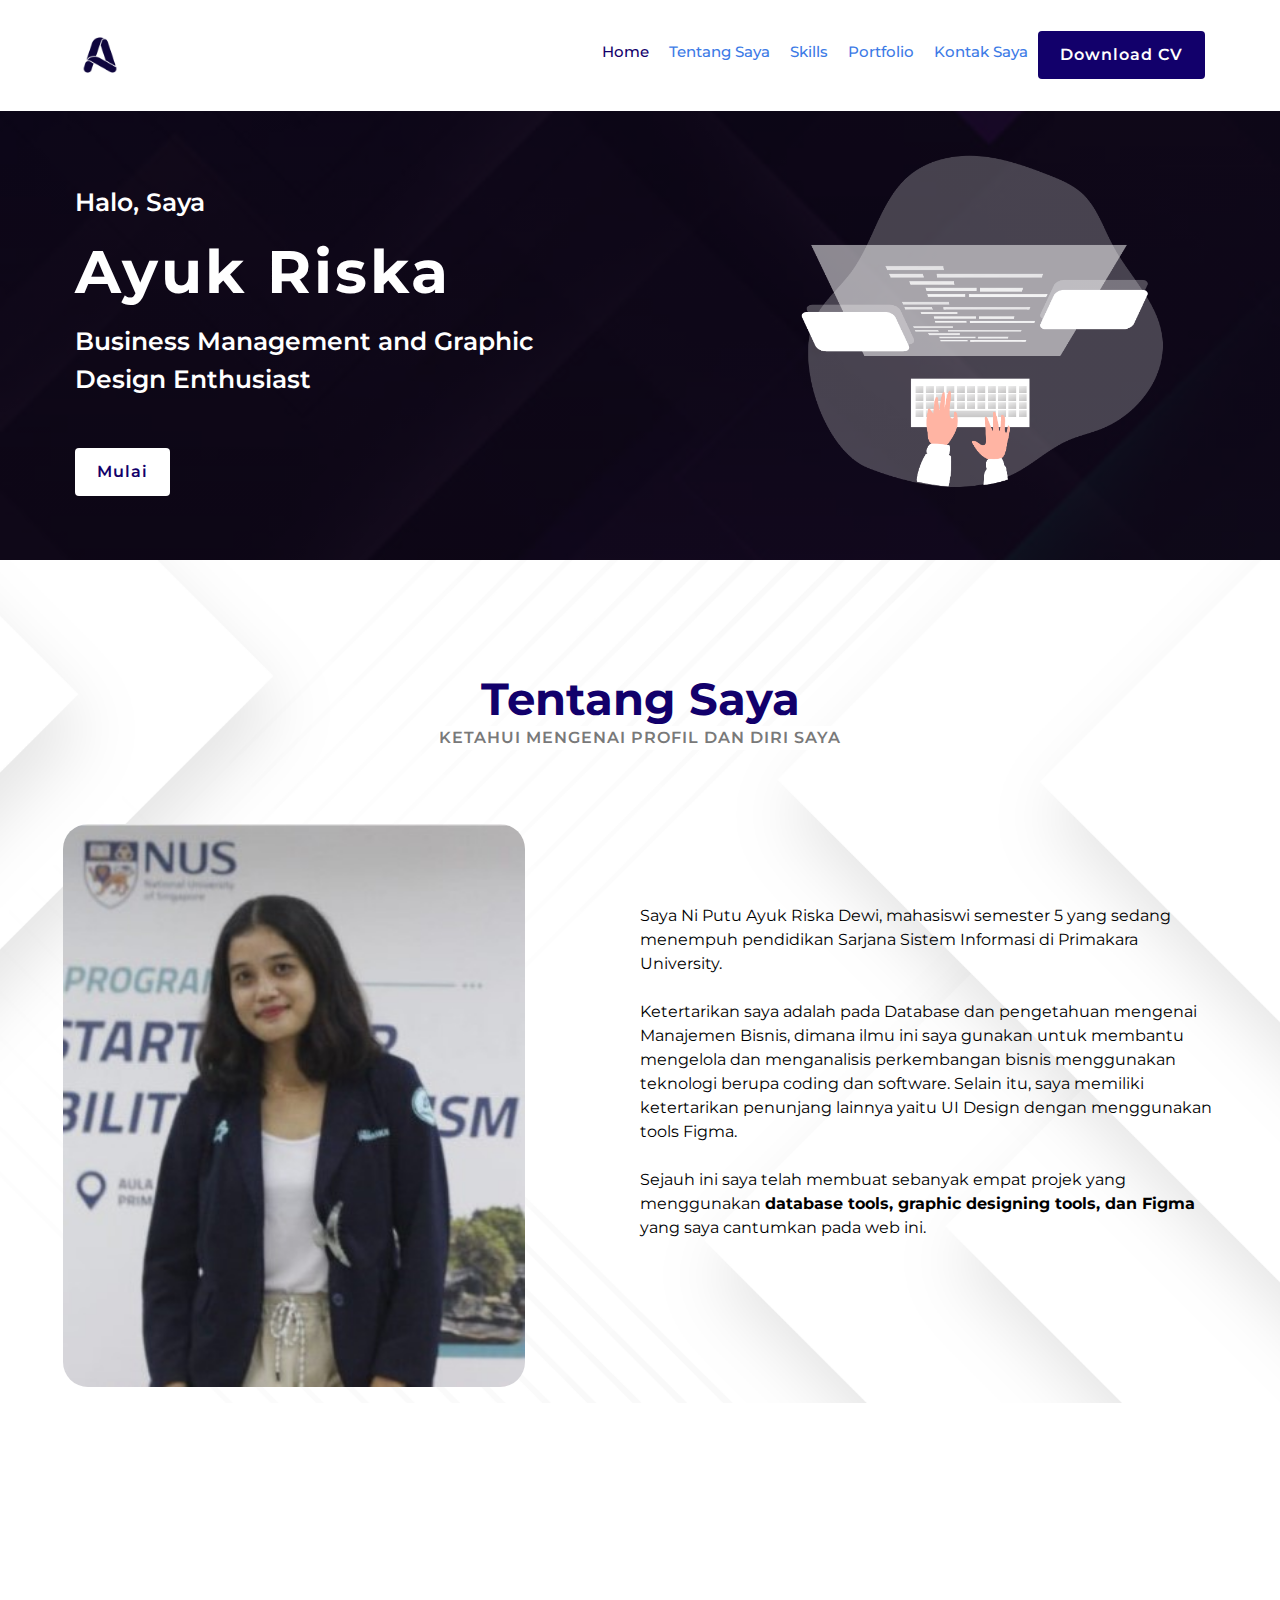
==== commit 562a0511: "Update index.html" ====
--- a/index.html
+++ b/index.html
@@ -14,7 +14,7 @@
     <link href="https://fonts.googleapis.com/css2?family=Montserrat:wght@300;400;500;600;700&display=swap"
         rel="stylesheet">
 
-    <!-- CSS Libraries -->
+    <!-- CSS Libraries-->
     <link href="https://stackpath.bootstrapcdn.com/bootstrap/4.4.1/css/bootstrap.min.css" rel="stylesheet">
     <link href="https://cdnjs.cloudflare.com/ajax/libs/font-awesome/5.10.0/css/all.min.css" rel="stylesheet">
     <link href="lib/animate/animate.min.css" rel="stylesheet">
@@ -24,7 +24,8 @@
     <link href="css/style.css" rel="stylesheet">
 
     <!-- Template Referensi Website: https://www.free-css.com/free-css-templates/page268/devfolio -->
-
+    <link href="https://www.free-css.com/free-css-templates/page268/devfolio">
+    
 </head>
 
 <body data-spy="scroll" data-target=".navbar" data-offset="51">
@@ -63,7 +64,7 @@
                         <div class="hero-text">
                             <p>Halo, Saya</p>
                             <h1>Ayuk Riska</h1>
-                            <p>Business Management and Design Enthusiast</p>
+                            <p>Business Management and Graphic Design Enthusiast</p>
                         </div>
                         <div class="hero-btn" mt-5>
                             <a class="btn" href="#about">Mulai</a>
@@ -72,7 +73,7 @@
                 </div>
                 <div class="col-sm-12 col-md-6 d-none d-md-block">
                     <div class="hero-image">
-                        <img src="img/header.png" alt="Hero Image">
+                        <img src="img/header.png" alt="Gambar Header">
                     </div>
                 </div>
             </div>
@@ -95,7 +96,7 @@
                     <div class="row mt-5 mx-5">
                         <div class="col-lg-6">
                             <div class="about-img my-3">
-                                <img src="img/fotoori.jpg" alt="" style="width:80%;height:90%;">
+                                <img src="img/fotoori.jpg" alt="foto about me" style="width:80%;height:90%;">
                             </div>
                         </div>
                         <div class="about-text col-lg-6 text-left mt-5 pt-5">
@@ -111,9 +112,9 @@
                                 Selain itu, saya memiliki ketertarikan penunjang lainnya yaitu UI Design
                                 dengan menggunakan tools Figma.
                                 <br><br>
-                                Sejauh ini saya telah membuat sebanyak empat projek yang menggunakan database tools,
+                                Sejauh ini saya telah membuat sebanyak empat projek yang menggunakan <b>  database tools,
                                 graphic designing tools, dan
-                                Figma, yang saya cantumkan pada web ini.
+                                Figma </b> yang saya cantumkan pada web ini.
                             </p>
                         </div>
                     </div>
@@ -204,7 +205,7 @@
                 <div class="col-lg-4 col-md-6 col-sm-12 portfolio-item filter-1 wow fadeInUp" data-wow-delay="0.0s">
                     <div class="portfolio-wrap">
                         <div class="portfolio-img">
-                            <img src="img/HitaUpakara.jpeg" alt="Image">
+                            <img src="img/HitaUpakara.jpeg" alt="UI UX HITA UPAKARA">
                         </div>
                         <div class="portfolio-text">
                             <h3>UI/UX Designer Hita Upakara E-commerce </h3>
@@ -214,7 +215,7 @@
                 <div class="col-lg-4 col-md-6 col-sm-12 portfolio-item filter-2 wow fadeInUp" data-wow-delay="0.2s">
                     <div class="portfolio-wrap">
                         <div class="portfolio-img">
-                            <img src="img/EZdesktop.jpg" alt="Image">
+                            <img src="img/EZdesktop.jpg" alt="UI UX EZ DESKTOP">
                         </div>
                         <div class="portfolio-text">
                             <h3>UI/UX Designer EZ Desktop E-commerce</h3>
@@ -224,7 +225,7 @@
                 <div class="col-lg-4 col-md-6 col-sm-12 portfolio-item filter-3 wow fadeInUp" data-wow-delay="0.4s">
                     <div class="portfolio-wrap">
                         <div class="portfolio-img">
-                            <img src="img/KatalogUMKM.jpg" alt="Image">
+                            <img src="img/KatalogUMKM.jpg" alt="DESAIN KATALOG UMKM">
                         </div>
                         <div class="portfolio-text">
                             <h3>Desain Katalog Produk untuk UMKM</h3>
@@ -244,7 +245,7 @@
     <div class="footer wow fadeIn" data-wow-delay="0.3s" id="footer">
         <div class="container-fluid">
             <div class="footer-info">
-                <h2>Let's Keep in Touch!</h2>
+                <h2>Let's Keep in Touch! Klik untuk Menghubungi Saya</h2>
                 <div class="footer-menu">
                     <p><a href="https://g.co/kgs/4g2EYJx" style="color: white;">Instansi Saya</a></p>
                     <p><a href="tel:6282147496960" style="color: white;">Telepon</a></p>
@@ -252,7 +253,7 @@
                 <div class="container">
                     <div class="footer-social content-center" align="center">
                         <a href="https://github.com/Ayuri2"><i class="fab fa-github"></i></a>
-                        <a href="putuayukriskadewi@gmail.com"><i class="far fa-envelope"
+                        <a href="mailto: putuayukriskadewi@gmail.com"><i class="far fa-envelope"
                                 style="color: #ffffff;"></i></a>
                         <a href="https://www.youtube.com/@niputuayukriskadewi1650"><i class="fab fa-youtube"></i></a>
                         <a href="https://www.instagram.com/ayuk_riskadewi/profilecard/?igsh=bmcyaHh5bmhncmVw"><i
@@ -262,20 +263,19 @@
                 </div>
             </div>
             <div class="container copyright">
-                <p>Copyright</p>
-                <p>&copy; <a href="#">2024</a> Ayuk Riska Dewi. All Rights Reserved. </p>
+                <p>Copyright &copy; 2024 Ayuk Riska Dewi. All Rights Reserved. </p>
             </div>
         </div>
     </div>
     <!-- Footer End -->
 
-    <!-- Pre Loader -->
+    <!-- Code untuk Loading Halaman -->
     <div id="loader" class="show">
         <div class="loader"></div>
     </div>
 
 
-    <!-- JavaScript Libraries -->
+    <!-- Aset untuk animasi dengan JavaScript -->
     <script src="https://code.jquery.com/jquery-3.4.1.min.js"></script>
     <script src="https://stackpath.bootstrapcdn.com/bootstrap/4.4.1/js/bootstrap.bundle.min.js"></script>
     <script src="lib/easing/easing.min.js"></script>
@@ -284,8 +284,8 @@
     <script src="lib/isotope/isotope.pkgd.min.js"></script>
     <script src="lib/lightbox/js/lightbox.min.js"></script>
 
-    <!-- Template Javascript -->
+    <!-- Impor untuk gerakan dengan js -->
     <script src="js/main.js"></script>
 </body>
 
-</html>+</html>
--- a/css/style.css
+++ b/css/style.css
@@ -1,6 +1,3 @@
-/*******************************/
-/********* General CSS *********/
-/*******************************/
 body {
   color: #797979;
   background: #ffffff;
@@ -51,7 +48,6 @@
   border-radius: 20;
   box-shadow: inset 0 0 0 50px #12006b;
   transition: ease-in 0.5s;
-
 }
 
 .btn:hover {
@@ -59,7 +55,6 @@
   background: transparent;
   box-shadow: inset 0 0 0 0 #12006b;
   border-color: #12006b;
-
 }
 
 #loader {
@@ -117,31 +112,8 @@
   }
 }
 
-.back-to-top {
-  position: fixed;
-  display: none;
-  width: 44px;
-  height: 44px;
-  padding: 8px 0;
-  text-align: center;
-  line-height: 1;
-  font-size: 22px;
-  right: 15px;
-  bottom: 15px;
-  z-index: 9;
-}
-
-.back-to-top i {
-  color: #ffffff;
-}
-
-.back-to-top:hover i {
-  color: #414141;
-}
-
 
 /*********** Nav Bar Index **********/
-
 
 .navbar {
   position: relative;
@@ -203,14 +175,14 @@
   .navbar-light .navbar-nav .nav-link,
   .navbar-light .navbar-nav .nav-link:focus {
     padding: 10px 10px 8px 10px;
-    color: #52429e;
+    color: #3c7ae6;
     font-size: 15px;
     font-weight: 500;
   }
 
   .navbar-light.nav-sticky .navbar-nav .nav-link,
   .navbar-light.nav-sticky .navbar-nav .nav-link:focus {
-    color: #12006b;
+    color: #3c7ae6;
   }
 
   .navbar-light .navbar-nav .nav-link:hover,
@@ -246,9 +218,6 @@
     box-shadow: none;
   }
 }
-
-
-
 
 
 
@@ -320,6 +289,7 @@
   color: #12006b;
   background: #ffffff;
   box-shadow: inset 0 0 0 50px #ffffff;
+  scroll-behavior: smooth;
 }
 
 .hero .hero-btn .btn:hover {
@@ -416,7 +386,7 @@
 
 
 
-/********** Details CSS ***********/
+/********** Details Portfolio  ***********/
 
 .details {
   position: relative;
@@ -525,6 +495,9 @@
   }
 }
 
+
+
+
 @media (max-width: 767.98px) {
   .details {
     padding-top: 60px;
@@ -580,9 +553,9 @@
 
 
 
-/*******************************/
+
 /******* Section Header ********/
-/*******************************/
+
 .section-header {
   position: relative;
   margin-bottom: 45px;
@@ -619,7 +592,8 @@
 }
 
 
-/********** About CSS **********/
+
+/********** About Me **********/
 
 .about {
   position: relative;
@@ -657,8 +631,6 @@
   color: #000;
 }
 
-
-
 .about .about-text a.btn {
   margin-top: 15px;
 }
@@ -671,10 +643,7 @@
 
 
 
-
-
-
-/********** Proyek CSS **********/
+/********** Proyek **********/
 
 .proyek {
   position: relative;
@@ -710,7 +679,6 @@
   color: #000;
 }
 
-
 .proyek .proyek-text a.btn {
   margin-top: 15px;
 }
@@ -725,9 +693,137 @@
 
 
 
-/*******************************/
+/********* Skills *********/
+
+.skills {
+  position: relative;
+  width: 100%;
+  padding: 45px 0 15px 0;
+}
+
+.skills .skills-item {
+  position: relative;
+  margin-bottom: 30px;
+  display: flex;
+  align-items: center;
+  box-shadow: inset 0 0 0 0 transparent;
+  transition: ease-out 0.5s;
+}
+
+.skills .skills-icon {
+  position: relative;
+  width: 150px;
+  min-height: 150px;
+  display: flex;
+  align-items: center;
+  justify-content: center;
+  border: 3px solid #000;
+  background: #ffffff;
+  border-radius: 20px;
+}
+
+.skills .skills-icon i {
+  position: relative;
+  font-size: 60px;
+  color: #090030;
+  transition: 0.3s;
+}
+
+.skills .skills-text {
+  position: relative;
+  width: calc(100% - 120px);
+  padding: 0 30px;
+}
+
+.skills .skills-text h3 {
+  margin-bottom: 10px;
+  font-size: 20px;
+  font-weight: 600;
+  transition: 1s;
+}
+
+.skills .skills-text p {
+  margin: 0;
+  font-size: 16px;
+  transition: 1s;
+}
+
+@media (max-width: 575.98px) {
+  .skills .skills-text h3 {
+    font-size: 16px;
+    margin-bottom: 5px;
+  }
+
+  .skills .skills-text p {
+    font-size: 14px;
+  }
+}
+
+
+
+/******** Portfolio ********/
+
+.portfolio {
+  position: relative;
+  padding: 45px 0 15px 0;
+}
+
+.portfolio #portfolio-filter li:hover,
+.portfolio #portfolio-filter li.filter-active {
+  color: #12006b;
+  background: transparent;
+  box-shadow: inset 0 0 0 0 #12006b;
+  border-color: #12006b;
+}
+
+.portfolio .portfolio-item {
+  position: relative;
+}
+
+.portfolio .portfolio-wrap {
+  position: relative;
+  width: 100%;
+}
+
+.portfolio .portfolio-img {
+  position: relative;
+  overflow: hidden;
+}
+
+.portfolio .portfolio-img img {
+  position: relative;
+  width: 100%;
+  height: 100%;
+  object-fit: cover;
+  transform: scale(1.1);
+  transition: 0.5s;
+}
+
+.portfolio .portfolio-item:hover img {
+  margin-left: 15px;
+}
+
+.portfolio .portfolio-text {
+  position: relative;
+  height: 60px;
+  width: calc(100% - 30px);
+  margin: -10px 15px 10px 15px;
+  display: flex;
+  align-items: center;
+  background: #ffffff;
+  box-shadow: 0 0 15px rgba(0, 0, 0, 0.12);
+}
+
+.portfolio .portfolio-text h3 {
+  font-size: 18px;
+  font-weight: 600;
+  margin: 10px 10px 10px 10px;
+}
+
+
+
+
 /******* Experience CSS ********/
-/*******************************/
 .experience {
   position: relative;
   padding: 45px 0 15px 0;
@@ -742,7 +838,7 @@
   content: "";
   position: absolute;
   width: 2px;
-  background: #ef233c;
+  background: #11054d;
   top: 0;
   bottom: 0;
   left: 50%;
@@ -774,7 +870,7 @@
   top: 48px;
   right: -8px;
   background: #ffffff;
-  border: 2px solid #ef233c;
+  border: 2px solid #11054d;
   border-radius: 16px;
   z-index: 1;
 }
@@ -806,7 +902,7 @@
   top: 44px;
   font-size: 16px;
   font-weight: 600;
-  color: #ef233c;
+  color: #5005ff;
   text-transform: uppercase;
   letter-spacing: 1px;
   z-index: 1;
@@ -846,11 +942,13 @@
   font-size: 16px;
   font-style: italic;
   font-weight: 400;
+  color:#ff5005;
 }
 
 .experience .timeline .timeline-text p {
   margin: 0;
   font-size: 16px;
+  color: #18242e;
 }
 
 @media (max-width: 767.98px) {
@@ -901,311 +999,6 @@
 }
 
 /*******************************/
-/********* Service CSS *********/
-/*******************************/
-.service {
-  position: relative;
-  width: 100%;
-  padding: 45px 0 15px 0;
-}
-
-.service .service-item {
-  position: relative;
-  margin-bottom: 30px;
-  display: flex;
-  align-items: center;
-  box-shadow: inset 0 0 0 0 transparent;
-  transition: ease-out 0.5s;
-}
-
-.service .service-icon {
-  position: relative;
-  width: 150px;
-  min-height: 150px;
-  display: flex;
-  align-items: center;
-  justify-content: center;
-  border: 3px solid #000;
-  background: #ffffff;
-  border-radius: 20px;
-}
-
-.service .service-icon i {
-  position: relative;
-  font-size: 60px;
-  color: #090030;
-  transition: 0.3s;
-}
-
-.service .service-text {
-  position: relative;
-  width: calc(100% - 120px);
-  padding: 0 30px;
-}
-
-.service .service-text h3 {
-  margin-bottom: 10px;
-  font-size: 20px;
-  font-weight: 600;
-  transition: 1s;
-}
-
-.service .service-text p {
-  margin: 0;
-  font-size: 16px;
-  transition: 1s;
-}
-
-@media (max-width: 575.98px) {
-  .service .service-text h3 {
-    font-size: 16px;
-    margin-bottom: 5px;
-  }
-
-  .service .service-text p {
-    font-size: 14px;
-  }
-}
-
-/*******************************/
-/******** Portfolio CSS ********/
-/*******************************/
-.portfolio {
-  position: relative;
-  padding: 45px 0 15px 0;
-}
-
-.portfolio #portfolio-filter li:hover,
-.portfolio #portfolio-filter li.filter-active {
-  color: #12006b;
-  background: transparent;
-  box-shadow: inset 0 0 0 0 #12006b;
-  border-color: #12006b;
-}
-
-.portfolio .portfolio-item {
-  position: relative;
-}
-
-.portfolio .portfolio-wrap {
-  position: relative;
-  width: 100%;
-}
-
-.portfolio .portfolio-img {
-  position: relative;
-  overflow: hidden;
-}
-
-.portfolio .portfolio-img img {
-  position: relative;
-  width: 100%;
-  height: 100%;
-  object-fit: cover;
-  transform: scale(1.1);
-  transition: 0.5s;
-}
-
-.portfolio .portfolio-item:hover img {
-  margin-left: 15px;
-}
-
-.portfolio .portfolio-text {
-  position: relative;
-  height: 60px;
-  width: calc(100% - 30px);
-  margin: -10px 15px 10px 15px;
-  display: flex;
-  align-items: center;
-  background: #ffffff;
-  box-shadow: 0 0 15px rgba(0, 0, 0, 0.12);
-}
-
-
-.portfolio .portfolio-text h3 {
-  font-size: 18px;
-  font-weight: 600;
-  margin: 10px 10px 10px 10px;
-}
-
-/*******************************/
-/******* Experience CSS ********/
-/*******************************/
-.experience {
-    position: relative;
-    padding: 45px 0 15px 0;
-}
-
-.experience .timeline {
-    position: relative;
-    width: 100%;
-}
-
-.experience .timeline::after {
-    content: '';
-    position: absolute;
-    width: 2px;
-    background: #EF233C;
-    top: 0;
-    bottom: 0;
-    left: 50%;
-    margin-left: -1px;
-}
-
-.experience .timeline .timeline-item {
-    position: relative;
-    background: inherit;
-    width: 50%;
-    margin-bottom: 30px;
-}
-
-.experience .timeline .timeline-item.left {
-    left: 0;
-    padding-right: 30px;
-}
-
-.experience .timeline .timeline-item.right {
-    left: 50%;
-    padding-left: 30px;
-}
-
-.experience .timeline .timeline-item::after {
-    content: '';
-    position: absolute;
-    width: 16px;
-    height: 16px;
-    top: 48px;
-    right: -8px;
-    background: #ffffff;
-    border: 2px solid #EF233C;
-    border-radius: 16px;
-    z-index: 1;
-}
-
-.experience .timeline .timeline-item.right::after {
-    left: -8px;
-}
-
-.experience .timeline .timeline-item::before {
-  content: '';
-  position: absolute;
-  width: 0;
-  height: 0;
-  top: 46px;
-  right: 10px;
-  z-index: 1;
-  border: 10px solid;
-  border-color: transparent transparent transparent #dddddd;
-}
-
-.experience .timeline .timeline-item.right::before {
-  left: 10px;
-  border-color: transparent #dddddd transparent transparent;
-}
-
-.experience .timeline .timeline-date {
-    position: absolute;
-    width: 100%;
-    top: 44px;
-    font-size: 16px;
-    font-weight: 600;
-    color: #EF233C;
-    text-transform: uppercase;
-    letter-spacing: 1px;
-    z-index: 1;
-}
-
-.experience .timeline .timeline-item.left .timeline-date {
-    text-align: left;
-    left: calc(100% + 55px);
-}
-
-.experience .timeline .timeline-item.right .timeline-date {
-    text-align: right;
-    right: calc(100% + 55px);
-}
-
-.experience .timeline .timeline-text {
-    padding: 30px;
-    background: #ffffff;
-    position: relative;
-    border-right: 5px solid #dddddd;
-    box-shadow: 0 0 60px rgba(0, 0, 0, .08);
-}
-
-.experience .timeline .timeline-item.right .timeline-text {
-    border-right: none;
-    border-left: 5px solid #dddddd;
-}
-
-.experience .timeline .timeline-text h2 {
-    margin: 0 0 5px 0;
-    font-size: 22px;
-    font-weight: 600;
-}
-
-.experience .timeline .timeline-text h4 {
-    margin: 0 0 10px 0;
-    font-size: 16px;
-    font-style: italic;
-    font-weight: 400;
-}
-
-.experience .timeline .timeline-text p {
-    margin: 0;
-    font-size: 16px;
-}
-
-@media (max-width: 767.98px) {
-    .experience .timeline::after {
-        left: 8px;
-    }
-
-    .experience .timeline .timeline-item {
-        width: 100%;
-        padding-left: 38px;
-    }
-    
-    .experience .timeline .timeline-item.left {
-        padding-right: 0;
-    }
-    
-    .experience .timeline .timeline-item.right {
-        left: 0%;
-        padding-left: 38px;
-    }
-
-    .experience .timeline .timeline-item.left::after, 
-    .experience .timeline .timeline-item.right::after {
-        left: 0;
-    }
-    
-    .experience .timeline .timeline-item.left::before,
-    .experience .timeline .timeline-item.right::before {
-        left: 18px;
-        border-color: transparent #dddddd transparent transparent;
-    }
-    
-    .experience .timeline .timeline-item.left .timeline-date,
-    .experience .timeline .timeline-item.right .timeline-date {
-        position: relative;
-        top: 0;
-        right: auto;
-        left: 0;
-        text-align: left;
-        margin-bottom: 10px;
-    }
-    
-    .experience .timeline .timeline-item.left .timeline-text,
-    .experience .timeline .timeline-item.right .timeline-text {
-        border-right: none;
-        border-left: 5px solid #dddddd;
-    }
-}
-
-
-
-/*******************************/
 /********* Footer CSS **********/
 /*******************************/
 .footer {
